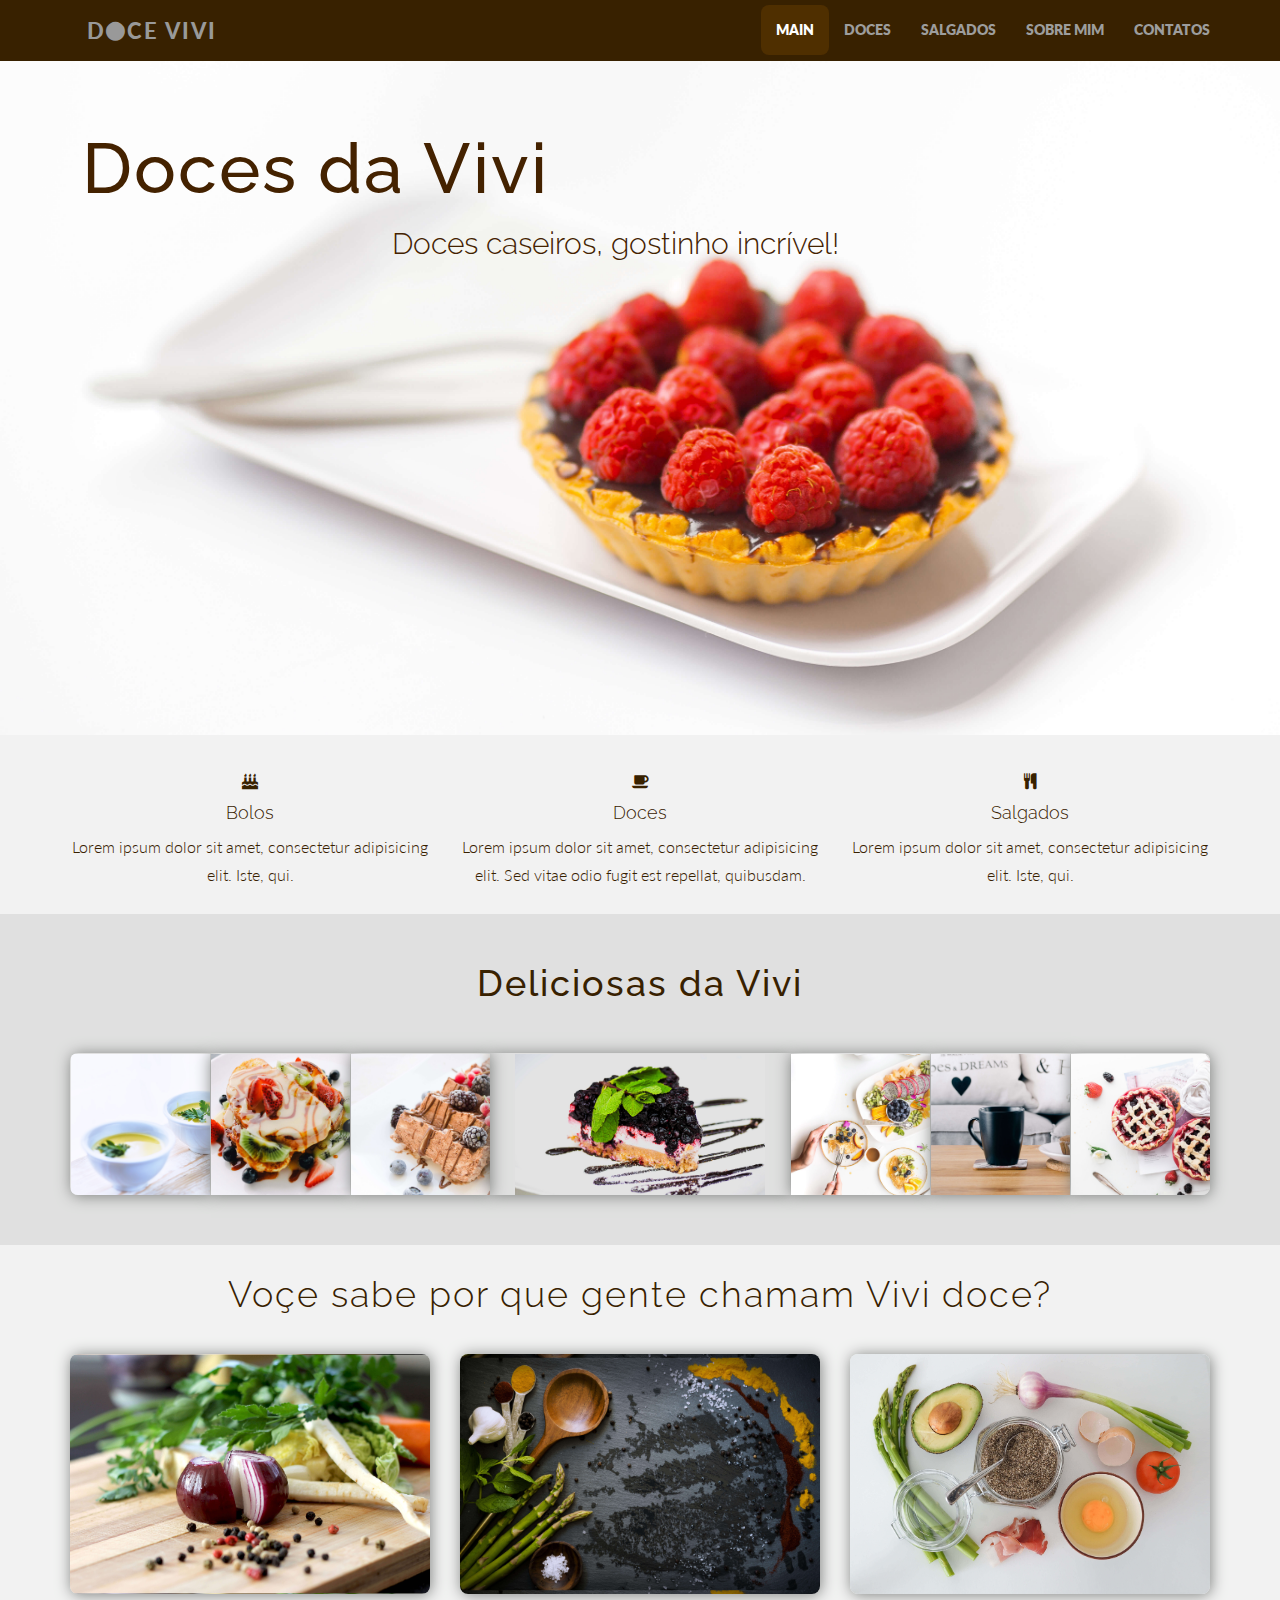
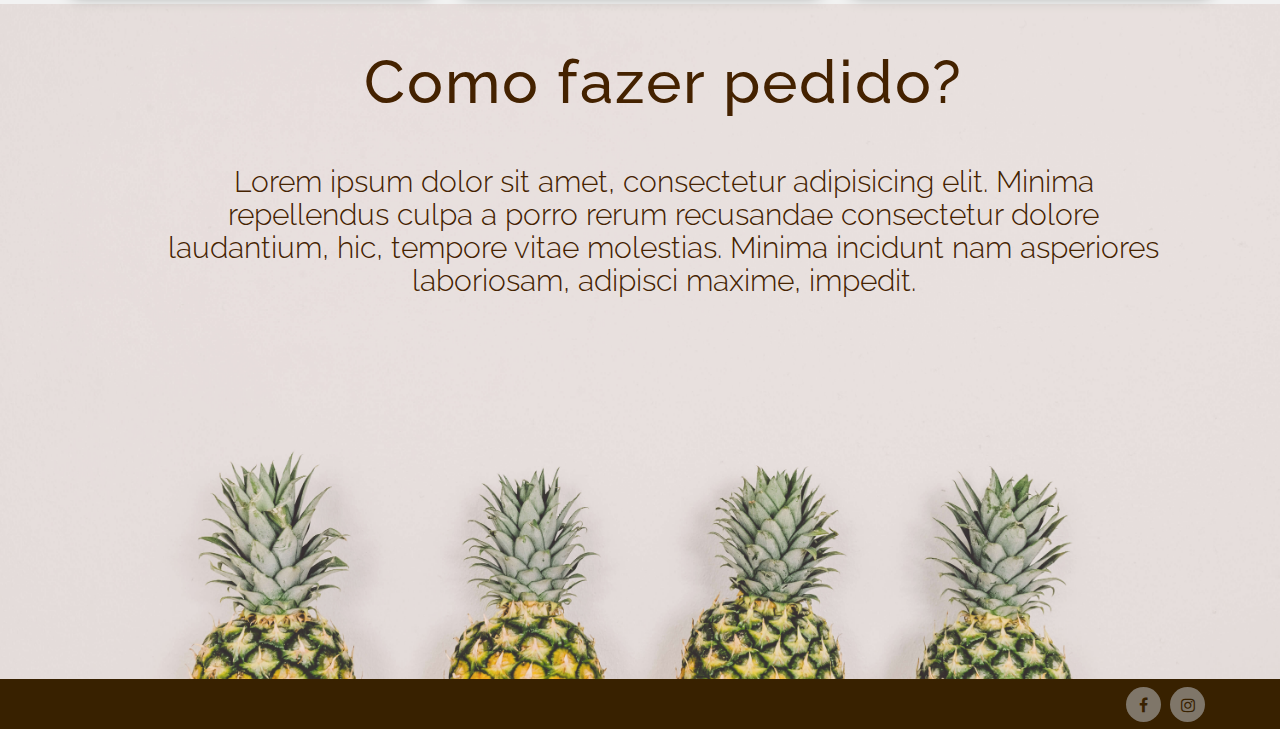
==== index.html @ 50dce629 "first commit" ====
<!DOCTYPE html>
<html lang="en">
<head>
	<meta charset="UTF-8">
	<meta name="viewport" content="width=device-width, initial-scale=1.0">
	<title>Doce Vivi</title>
	<link rel="stylesheet" href="css/bootstrap.css">
	<link rel="stylesheet" href="css/font-awesome.min.css">
	<link rel="stylesheet" href="css/main.css">

</head>
<body>
	<header class="navbar navbar-inverse navbar-fixed-top">
		<div class="container">
			<div class="navbar-header">
				<button type="button" class="navbar-toggle" data-toggle="collapse" data-target=".navbar-collapse">
					<span class="icon-bar"></span>
					<span class="icon-bar"></span>
					<span class="icon-bar"></span>
				</button>
				<a class="navbar-brand"	href="#">D<i class="fa fa-circle"></i>CE VIVI</a>
			</div>
			<nav class="navbar-collapse collapse">
				<ul class="nav navbar-nav navbar-right">
					<li class="active"><a href="#">MAIN</a></li>
					<li><a href="#">DOCES</a></li>
					<li><a href="#">SALGADOS</a></li>
					<li><a href="#">SOBRE MIM</a></li>
					<li><a href="#">CONTATOS</a></li>
				</ul>
			</nav>
		</div>
	</header>
	<section id="headerwrap">
		<div class="container">
			<div class="row centered">
				<div class="col-lg-12 col-md-10 col-sm-8">
					<h1>Doces da Vivi</h1>
					<h2>Doces caseiros, gostinho incrível!</h2>
				</div>
			</div>
		</div>
	</section>
	<section class="container range">
		<div class="row centered">
			<div class="col-lg-4">
				<i class="fa fa-birthday-cake"></i>
				<h4>Bolos</h4>
				<p>Lorem ipsum dolor sit amet, consectetur adipisicing elit. Iste, qui.</p>
			</div>
			<div class="col-lg-4">
				<i class="fa fa-coffee"></i>
				<h4>Doces</h4>
				<p>Lorem ipsum dolor sit amet, consectetur adipisicing elit. Sed vitae odio fugit est repellat, quibusdam.</p>
			</div>
			<div class="col-lg-4">
				<i class="fa fa-cutlery"></i>
				<h4>Salgados</h4>
				<p>Lorem ipsum dolor sit amet, consectetur adipisicing elit. Iste, qui.</p>
			</div>
		</div>
	</section>
	<section id="examples">
		<div class="wrapper">
			<h1>Deliciosas da Vivi</h1>
			<ul class="acco">
				<li class="acco-photo"><img src="img/soups3.jpg" alt="muffins"></li>
				<li class="acco-photo"><img src="img/sandvich3.jpg" alt="sandvich"></li>
				<li class="acco-photo"><img src="img/barrys_cake3.jpg" alt="barry's cake"></li>
				<li class="acco-photo"><img src="img/cheesecake3.jpg" alt="cheesecake"></li>
				<li class="acco-photo"><img src="img/fruits3.jpg" alt="fruits"></li>
				<li class="acco-photo"><img src="img/muffins3.jpg" alt="muffins"></li>
				<li class="acco-photo"><img src="img/pie3.jpg" alt="fruits"></li>				
			</ul>
		</div>
	</section>
	<section class="container description">
		<div class="row centered">
			<div class="col-lg-12 col-md-10 col-sm-8 ">
				<h1 class="h1-description">Voçe sabe por que gente chamam Vivi doce?</h1>
			</div>
			<div class="col-lg-4">
				<div class="img-description" style="background-image:url('img/desc2.jpg');" data-text="Lorem ipsum dolor sit amet, consectetur adipisicing elit. Pariatur perferendis facilis placeat tenetur magni! Praesentium quo et aspernatur atque ratione."></div>
			</div>
			<div class="col-lg-4">
				<div class="img-description" style="background-image:url('img/desc1.jpg');" data-text="Lorem ipsum dolor sit amet, consectetur adipisicing elit. Pariatur perferendis facilis placeat tenetur magni! Praesentium quo et aspernatur atque ratione."></div>
			</div>
			<div class="col-lg-4">
				<div class="img-description" style="background-image:url('img/desc3.jpg');" data-text="Lorem ipsum dolor sit amet, consectetur adipisicing elit. Pariatur perferendis facilis placeat tenetur magni! Praesentium quo et aspernatur atque ratione."></div>
			</div>
		</div>
	</section>
	<section id="footerwrap">
		<div class="container">
			<div class="row centered">
				<div class="col-lg- col-lg-offset-1">
					<h1>Como fazer pedido?</h1>
					<h2>Lorem ipsum dolor sit amet, consectetur adipisicing elit. Minima repellendus culpa a porro rerum recusandae consectetur dolore laudantium, hic, tempore vitae molestias. Minima incidunt nam asperiores laboriosam, adipisci maxime, impedit.</h2>
				</div>
			</div>
		</div>
	</section>
	<footer class="footer">
      <div class="container">
 			<ul class="social-icon animate pull-right">
                <li>
                  	<a href="#" title="facebook" target="_blank"><i class="fa fa-facebook"></i></a>
                </li> 
                <li>
                  	<a href="#" title="instagram" target="_blank"><i class="fa fa-instagram"></i></a>
                </li>
            </ul>
        </div>
    </footer>
	<script src="https://ajax.googleapis.com/ajax/libs/jquery/3.1.0/jquery.min.js"></script>
	<script src="js/bootstrap.min.js"></script>	
</body>
</html>
---- css/main.css ----
@import url('https://fonts.googleapis.com/css?family=Lato|Raleway');

/* layout */

body {
    background-color: #f2f2f2;
    font-family: "Lato";
    font-weight: 300;
    font-size: 16px;
    color: #382100;
    -webkit-font-smoothing: antialiased;
    -webkit-overflow-scrolling: touch;
    margin-top: 70px;
}

h1, h2, h3, h4, h5, h6 {
    font-family: "Raleway";
    font-weight: 300;
    color: #382100;
}
p {
    line-height: 28px;
    margin-bottom: 25px;
}

.centered {
    text-align: center;
}

a {
    color: #f85c37;
    border-radius: 8px;
}

a:hover, a:focus {
    color: #7b7b7b;
    text-decoration: none;
    outline: 0;
}

hr {
    display: block;
    height: 1px;
    border: 0;
    border-top: 1px solid #ccc;
    margin: 1em 0;
    padding: 0;
}

/* header */

.navbar {
    font-weight: 800;
    font-size: 14px;
    padding-top: 5px;
    padding-bottom: 5px;
}

.navbar-inverse {
    background: #382100;
    border-color: #382100;
}

.navbar-inverse .navbar-nav > .active > a {
    background-color: #4F2F00;
}

.navbar-inverse .navbar-brand {
    color: #999;
    font-weight: bolder;
    font-size: 22px;
    letter-spacing:  2px;
}

.navbar-brand {
    padding-left: 32px;
}

/* headerwrap */

#headerwrap {
    background: url("../img/header_bg2.jpg") no-repeat center top;
    margin-top: -10px;
    padding-top: 20px;
    text-align: center;
    background-attachment: relative;
    background-position: center center;
    min-height: 675px;
    width: 100%;
    background-size: 100%;
    -webkit-background-size: cover;
    -moz-background-size: cover;
    -o-background-size: cover;
    background-size: cover;
}

#headerwrap h1 {
    margin-top: 50px;
    color: black;
    font-size: 70px;
    font-weight: 500;
    letter-spacing: 2px;
}

#headerwrap h1,h2 {
    margin-right: 650px;
    color:  #442200;
}

.range {
    padding-top: 35px;
}

.range h4 {
    font-size: 
}

/* examples */

#examples {
    background: #e0e0e0;
    padding-top: 30px;
    padding-bottom: 40px;
    text-align: center;
}

#examples h1 {
    font-weight: 500;
    letter-spacing: 2px;
}

#examples h4{
font-size: 40px;
}

#examples img {
    width: 250px;
}

/* Slider */

wrapper {
    max-width: 850px;
    margin: 0 auto;
}

ul.acco {
    display: -webkit-flex;
    display: -moz-flex;
    display: -ms-flex;
    display: -o-flex;
    display: flex;
    justify-content: center;
    margin-top: 50px;
    padding: 0;
}

ul.acco li {
    width: 140px;
    overflow: hidden;
    padding: 1px 1px 0;
    cursor: pointer;
    display: block;
    -webkit-box-shadow: 1px 1px 15px #7e807e;
    box-shadow: 1px 1px 15px #7e807e;
    -webkit-transition:  all 1.5s;
    -moz-transition:  all 1.5s;
    -ms-transition:  all 1.5s;
    -o-transition:  all 1.5s;
    transition: all 1.5s;

}

ul.acco img {
    width: 300px;
}

ul.acco  li:hover {
    width: 300px;
    -webkit-box-shadow: 1px 2px 15px #424241;
    box-shadow: 1px 2px 15px #424241;
    -webkit-transition:  all 1s;
    -moz-transition:  all 1s;
    -ms-transition:  all 1s;
    -o-transition:  all 1s;
    transition: all 1s;
}

ul.acco li:nth-child(4) {
    width: 300px;
}

ul.acco:hover li:nth-child(4) {
    width: 50px;
}

ul.acco li:nth-child(4):hover {
    width: 300px;
}

ul.acco li:first-child {
    border-radius: 8px 0 0 8px;
}
ul.acco li:last-child {
    border-radius: 0 8px 8px 0;
}

/* Description */

.h1-description  {
    letter-spacing:  2px;
    margin-bottom: 40px;
    margin-top: 30px;
}

.img-description {
    position: relative;
    background-size: 100%; 
    width: 360px;
    height: 240px;
    padding: 0;
    border-radius: 8px;
    -webkit-box-shadow: 1px 1px 15px #7e807e;
    box-shadow: 1px 1px 15px #7e807e;
    margin-bottom: 20px;
    background-position: center;
    transition: 0.5s;
}

.img-description:hover {
    background-size: 110%;
}

.img-description:after {
    position: absolute;
    content: attr(data-text);
    top: 0;
    bottom: 0;
    left: 0;
    right: 0;
    word-wrap: break-word;
    overflow: hidden;
    background-color:rgba(0,0,0,0.7);
    color: #fff;
    padding: 60px 15px;
    opacity: 0;
    transition: 0.4s;
    border-radius: 8px;
}

.img-description:hover:after {
    opacity: 1;
}

.description p {
    line-height: 20px;
    margin-bottom: 60px;
}

/* footerwrap*/

#footerwrap {
    background: url("../img/pineapples3.jpg") no-repeat center top;
    margin-top: -10px;
    padding-top: 20px;
    text-align: center;
    background-attachment: relative;
    background-position: center center;
    min-height: 675px;
    width: 100%;
    background-size: 100%;
    -webkit-background-size: cover;
    -moz-background-size: cover;
    -o-background-size: cover;
    background-size: cover;
}

#footerwrap h1 {
    margin-top: 25px;
    color: black;
    font-size: 60px;
    font-weight: 500;
    letter-spacing: 2px;
    margin-bottom: 50px;
}

#footerwrap h1,h2 {
    margin-right: 50px;
    color:  #442200;
}

/* footer */

.footer {
    background: #382100;
    position: relative;
    bottom: 0;
    padding-top: 8px;
    width: 100%;
    height: 50px;
}

.social-icon {
    list-style: none;
    padding: 0;
    margin: 0;
}

.social-icon li{
    display: inline-block;
    text-align: center;
}

.social-icon a {
    display: block;
    width: 35px;
    height: 35px;
    line-height: 35px;
    border-radius: 50%;
    margin-right: 5px;
}

.social-icon a {
    background: #7F7669; 
    color: #382100; 
}

.social-icon a:hover {
    background: #4F2F00; 
    color: #f2f2f2; 
}
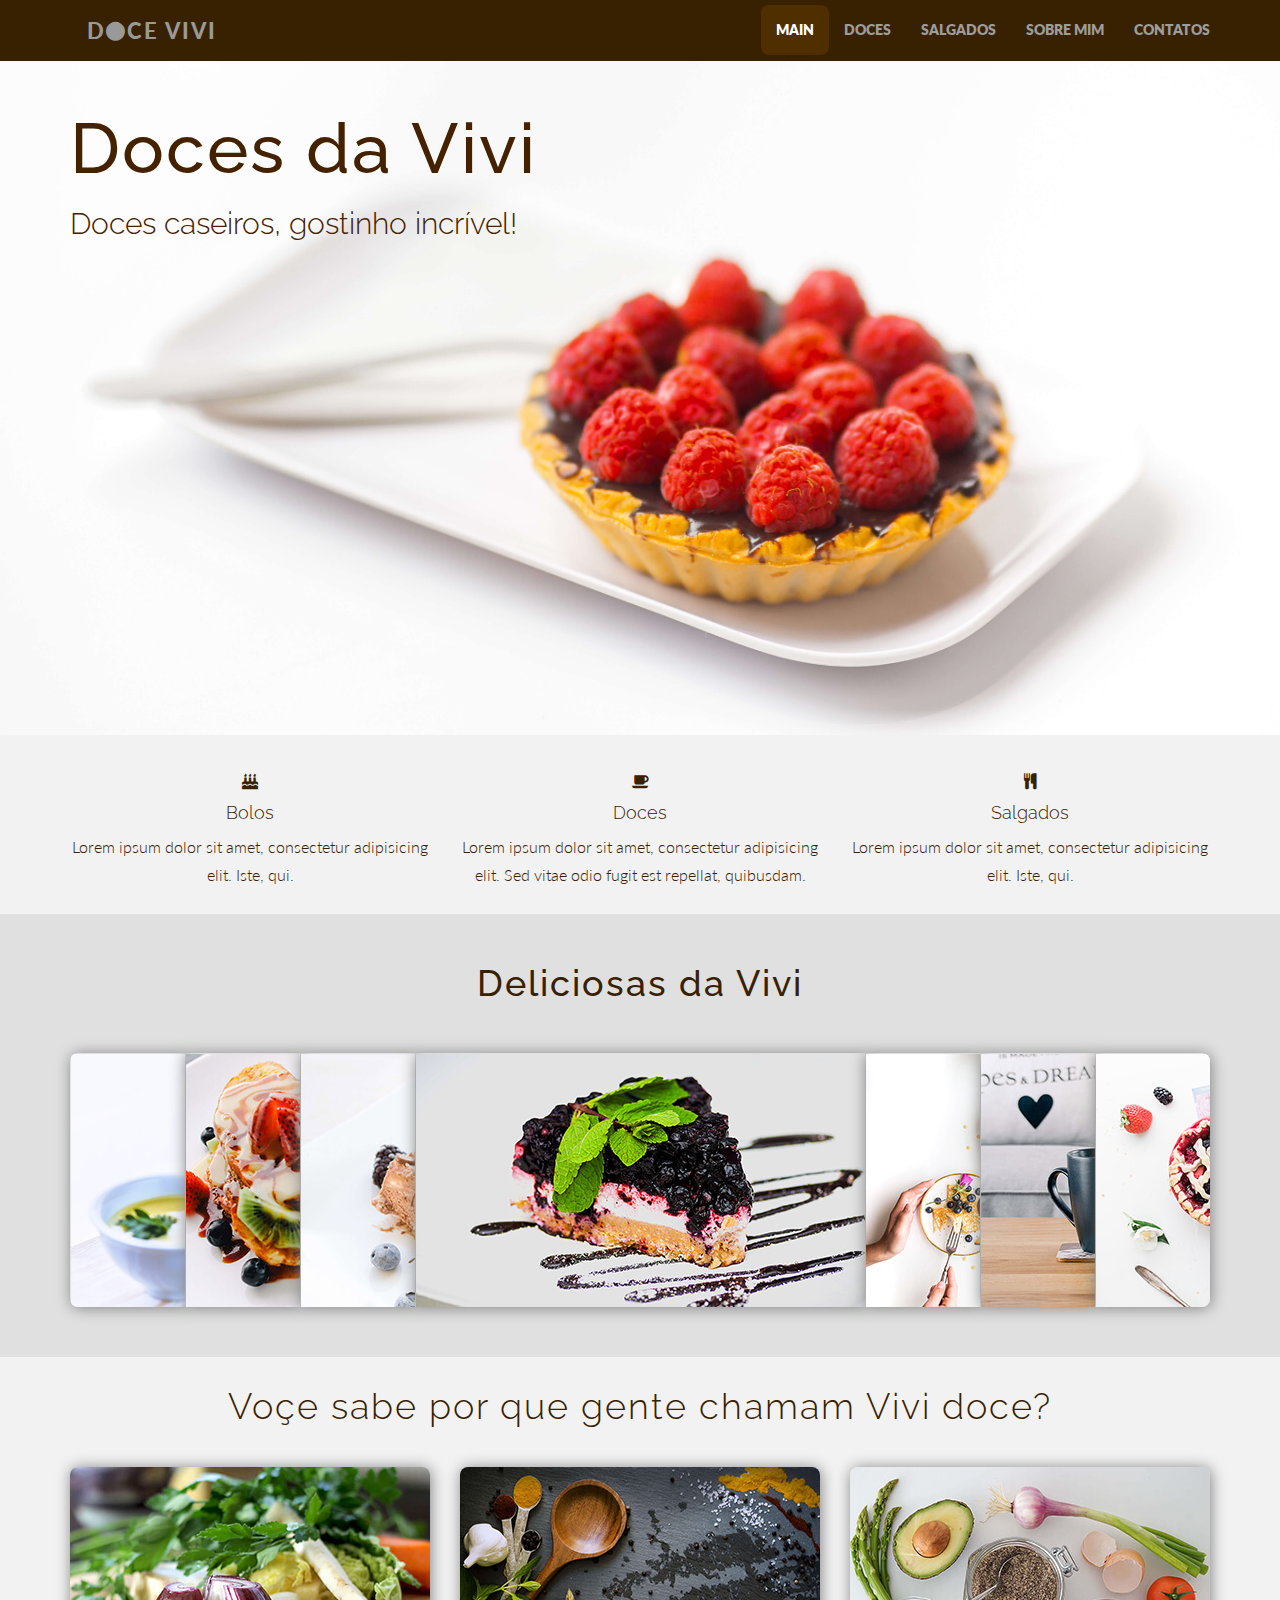
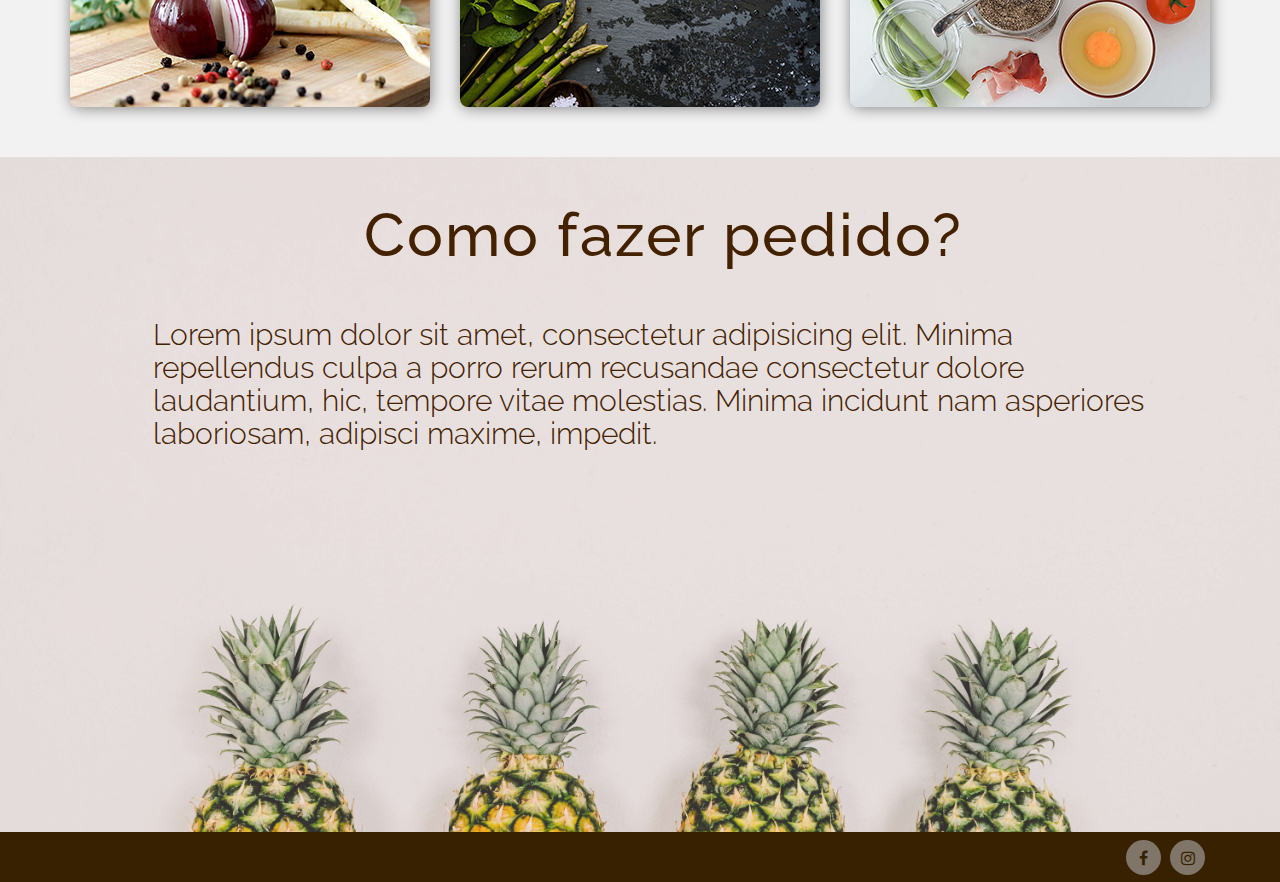
==== commit c28c801b: "optimization photos" ====
--- a/index.html
+++ b/index.html
@@ -64,13 +64,13 @@
 		<div class="wrapper">
 			<h1>Deliciosas da Vivi</h1>
 			<ul class="acco">
-				<li class="acco-photo"><img src="img/soups3.jpg" alt="muffins"></li>
-				<li class="acco-photo"><img src="img/sandvich3.jpg" alt="sandvich"></li>
-				<li class="acco-photo"><img src="img/barrys_cake3.jpg" alt="barry's cake"></li>
-				<li class="acco-photo"><img src="img/cheesecake3.jpg" alt="cheesecake"></li>
-				<li class="acco-photo"><img src="img/fruits3.jpg" alt="fruits"></li>
-				<li class="acco-photo"><img src="img/muffins3.jpg" alt="muffins"></li>
-				<li class="acco-photo"><img src="img/pie3.jpg" alt="fruits"></li>				
+				<li class="acco-photo"><img src="img/main/1.jpg" alt="soup"></li>
+				<li class="acco-photo"><img src="img/main/2.jpg" alt="sandvich"></li>
+				<li class="acco-photo"><img src="img/main/3.jpg" alt="barry's cake"></li>
+				<li class="acco-photo"><img src="img/main/4.jpg" alt="cheesecake"></li>
+				<li class="acco-photo"><img src="img/main/5.jpg" alt="fruits"></li>
+				<li class="acco-photo"><img src="img/main/6.jpg" alt="muffins"></li>
+				<li class="acco-photo"><img src="img/main/7.jpg" alt="fruits"></li>				
 			</ul>
 		</div>
 	</section>
@@ -80,13 +80,19 @@
 				<h1 class="h1-description">Voçe sabe por que gente chamam Vivi doce?</h1>
 			</div>
 			<div class="col-lg-4">
-				<div class="img-description" style="background-image:url('img/desc2.jpg');" data-text="Lorem ipsum dolor sit amet, consectetur adipisicing elit. Pariatur perferendis facilis placeat tenetur magni! Praesentium quo et aspernatur atque ratione."></div>
+				<div class="description-text" data-text="Lorem ipsum dolor sit amet, consectetur adipisicing elit. Pariatur perferendis facilis placeat tenetur magni! Praesentium quo et aspernatur atque ratione.">
+					<img src="img/main/desc02.jpg" alt="fresh" class="description-img">
+				</div>
 			</div>
 			<div class="col-lg-4">
-				<div class="img-description" style="background-image:url('img/desc1.jpg');" data-text="Lorem ipsum dolor sit amet, consectetur adipisicing elit. Pariatur perferendis facilis placeat tenetur magni! Praesentium quo et aspernatur atque ratione."></div>
+				<div class="description-text" data-text="Lorem ipsum dolor sit amet, consectetur adipisicing elit. Pariatur perferendis facilis placeat tenetur magni! Praesentium quo et aspernatur atque ratione.">
+					<img src="img/main/desc01.jpg" alt="fresh" class="description-img">
+				</div>
 			</div>
 			<div class="col-lg-4">
-				<div class="img-description" style="background-image:url('img/desc3.jpg');" data-text="Lorem ipsum dolor sit amet, consectetur adipisicing elit. Pariatur perferendis facilis placeat tenetur magni! Praesentium quo et aspernatur atque ratione."></div>
+				<div class="description-text" data-text="Lorem ipsum dolor sit amet, consectetur adipisicing elit. Pariatur perferendis facilis placeat tenetur magni! Praesentium quo et aspernatur atque ratione.">
+					<img src="img/main/desc03.jpg" alt="fresh" class="description-img">
+				</div>
 			</div>
 		</div>
 	</section>
--- a/css/main.css
+++ b/css/main.css
@@ -79,15 +79,13 @@
 /* headerwrap */
 
 #headerwrap {
-    background: url("../img/header_bg2.jpg") no-repeat center top;
+    background: url("../img/main/header_bg2.jpg") no-repeat center top;
     margin-top: -10px;
     padding-top: 20px;
-    text-align: center;
-    background-attachment: relative;
     background-position: center center;
     min-height: 675px;
     width: 100%;
-    background-size: 100%;
+    background-size: cover;
     -webkit-background-size: cover;
     -moz-background-size: cover;
     -o-background-size: cover;
@@ -95,7 +93,7 @@
 }
 
 #headerwrap h1 {
-    margin-top: 50px;
+    margin-top: 30px;
     color: black;
     font-size: 70px;
     font-weight: 500;
@@ -105,14 +103,13 @@
 #headerwrap h1,h2 {
     margin-right: 650px;
     color:  #442200;
-}
+    text-align: left;
+}
+
+/* Assortiment */
 
 .range {
     padding-top: 35px;
-}
-
-.range h4 {
-    font-size: 
 }
 
 /* examples */
@@ -131,10 +128,6 @@
 
 #examples h4{
 font-size: 40px;
-}
-
-#examples img {
-    width: 250px;
 }
 
 /* Slider */
@@ -156,7 +149,7 @@
 }
 
 ul.acco li {
-    width: 140px;
+    width: 115px;
     overflow: hidden;
     padding: 1px 1px 0;
     cursor: pointer;
@@ -172,11 +165,11 @@
 }
 
 ul.acco img {
-    width: 300px;
+    width: 450px;
 }
 
 ul.acco  li:hover {
-    width: 300px;
+    width: 450px;
     -webkit-box-shadow: 1px 2px 15px #424241;
     box-shadow: 1px 2px 15px #424241;
     -webkit-transition:  all 1s;
@@ -187,7 +180,7 @@
 }
 
 ul.acco li:nth-child(4) {
-    width: 300px;
+    width: 450px;
 }
 
 ul.acco:hover li:nth-child(4) {
@@ -195,7 +188,7 @@
 }
 
 ul.acco li:nth-child(4):hover {
-    width: 300px;
+    width: 450px;
 }
 
 ul.acco li:first-child {
@@ -206,6 +199,10 @@
 }
 
 /* Description */
+
+.description {
+    padding-bottom: 40px;
+}
 
 .h1-description  {
     letter-spacing:  2px;
@@ -213,9 +210,9 @@
     margin-top: 30px;
 }
 
-.img-description {
+.description-text {
     position: relative;
-    background-size: 100%; 
+    background-size: cover; 
     width: 360px;
     height: 240px;
     padding: 0;
@@ -225,13 +222,23 @@
     margin-bottom: 20px;
     background-position: center;
     transition: 0.5s;
-}
-
-.img-description:hover {
-    background-size: 110%;
-}
-
-.img-description:after {
+    overflow: hidden;
+}
+
+.description-img {
+    max-width: 100%;
+    height: auto;
+    transition: 0.5s ease;
+}
+
+.description-text:hover img{
+    -webkit-transform: scale(1.1);
+    -moz-transform: scale(1.1);
+    -o-transform: scale(1.1);
+    -ms-transform:  scale(1.1);
+}
+
+.description-text:after {
     position: absolute;
     content: attr(data-text);
     top: 0;
@@ -248,7 +255,7 @@
     border-radius: 8px;
 }
 
-.img-description:hover:after {
+.description-text:hover:after {
     opacity: 1;
 }
 
@@ -260,15 +267,14 @@
 /* footerwrap*/
 
 #footerwrap {
-    background: url("../img/pineapples3.jpg") no-repeat center top;
+    background: url("../img/main/pineapples3.jpg") no-repeat center top;
     margin-top: -10px;
     padding-top: 20px;
     text-align: center;
-    background-attachment: relative;
     background-position: center center;
     min-height: 675px;
     width: 100%;
-    background-size: 100%;
+    background-size: cover;
     -webkit-background-size: cover;
     -moz-background-size: cover;
     -o-background-size: cover;
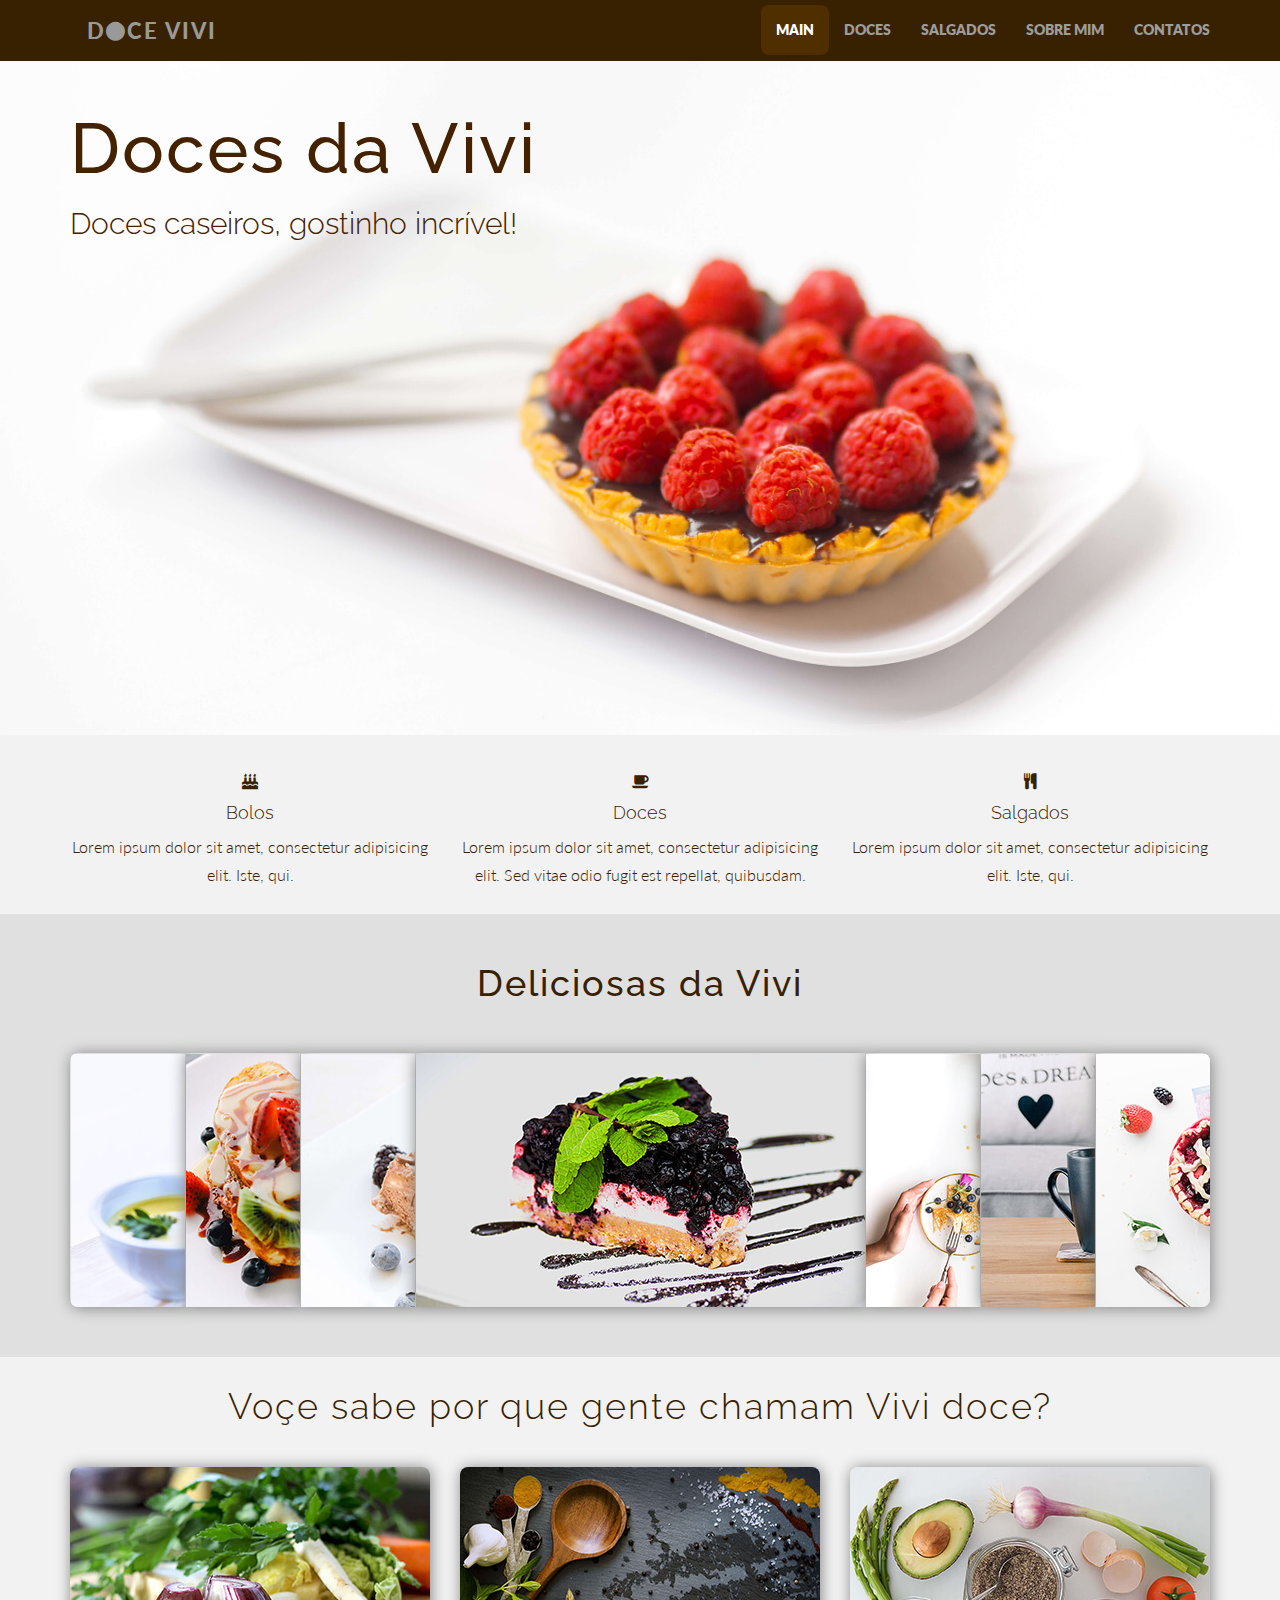
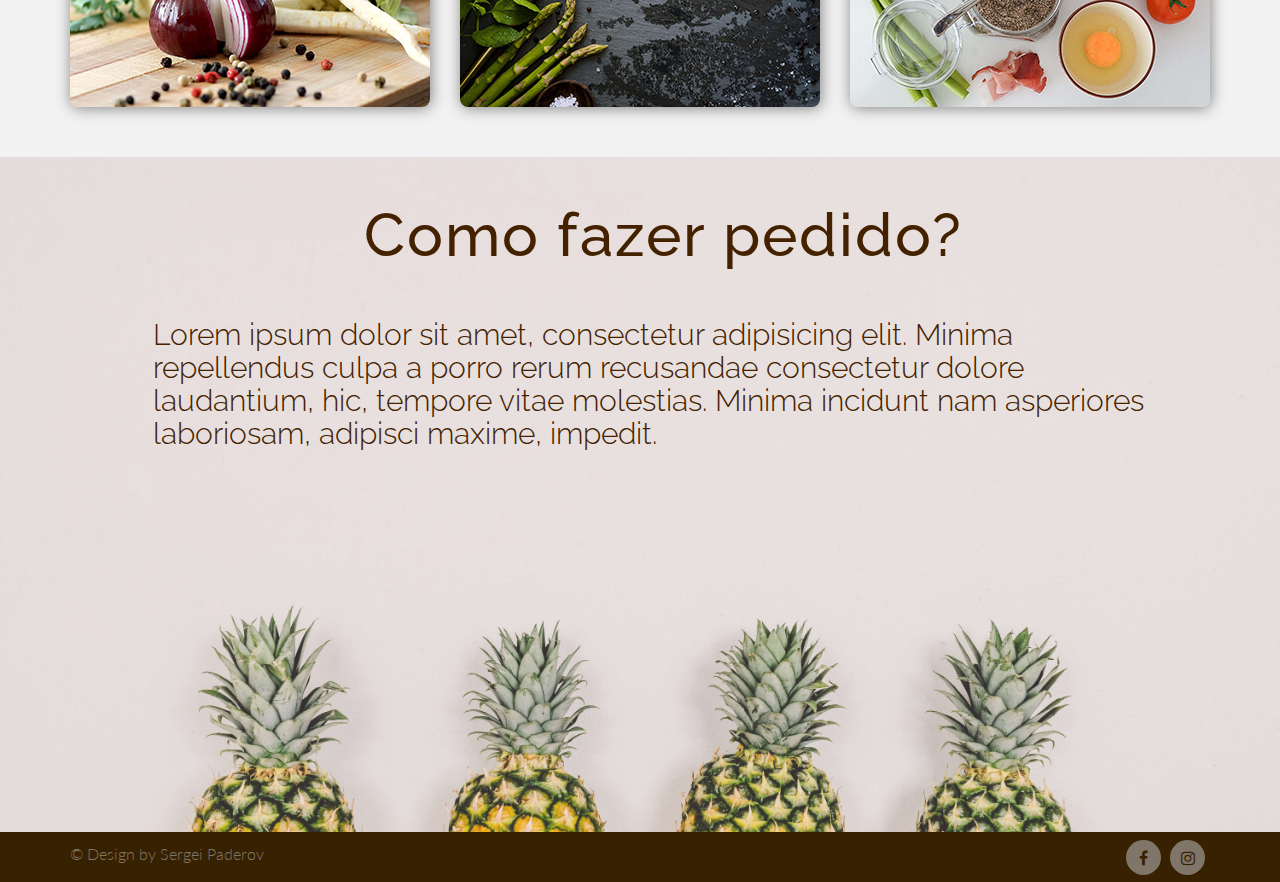
==== commit 369e3726: "fix footer" ====
--- a/index.html
+++ b/index.html
@@ -76,7 +76,7 @@
 	</section>
 	<section class="container description">
 		<div class="row centered">
-			<div class="col-lg-12 col-md-10 col-sm-8 ">
+			<div class="col-lg-12 col-md-10 col-sm-8">
 				<h1 class="h1-description">Voçe sabe por que gente chamam Vivi doce?</h1>
 			</div>
 			<div class="col-lg-4">
@@ -108,6 +108,9 @@
 	</section>
 	<footer class="footer">
       <div class="container">
+      <div class="navbar-text pull-left">
+ 				<p>&#169; Design by Sergei Paderov</p>
+ 			</div>
  			<ul class="social-icon animate pull-right">
                 <li>
                   	<a href="#" title="facebook" target="_blank"><i class="fa fa-facebook"></i></a>
@@ -118,7 +121,4 @@
             </ul>
         </div>
     </footer>
-	<script src="https://ajax.googleapis.com/ajax/libs/jquery/3.1.0/jquery.min.js"></script>
-	<script src="js/bootstrap.min.js"></script>	
-</body>
-</html>+    --- a/css/main.css
+++ b/css/main.css
@@ -274,7 +274,6 @@
     background-position: center center;
     min-height: 675px;
     width: 100%;
-    background-size: cover;
     -webkit-background-size: cover;
     -moz-background-size: cover;
     -o-background-size: cover;
@@ -306,10 +305,16 @@
     height: 50px;
 }
 
-.social-icon {
+.social-icon, .navbar-text{
     list-style: none;
     padding: 0;
     margin: 0;
+}
+
+.navbar-text p {
+    display: inline;
+    text-align: left;
+    color: #7F7669;
 }
 
 .social-icon li{
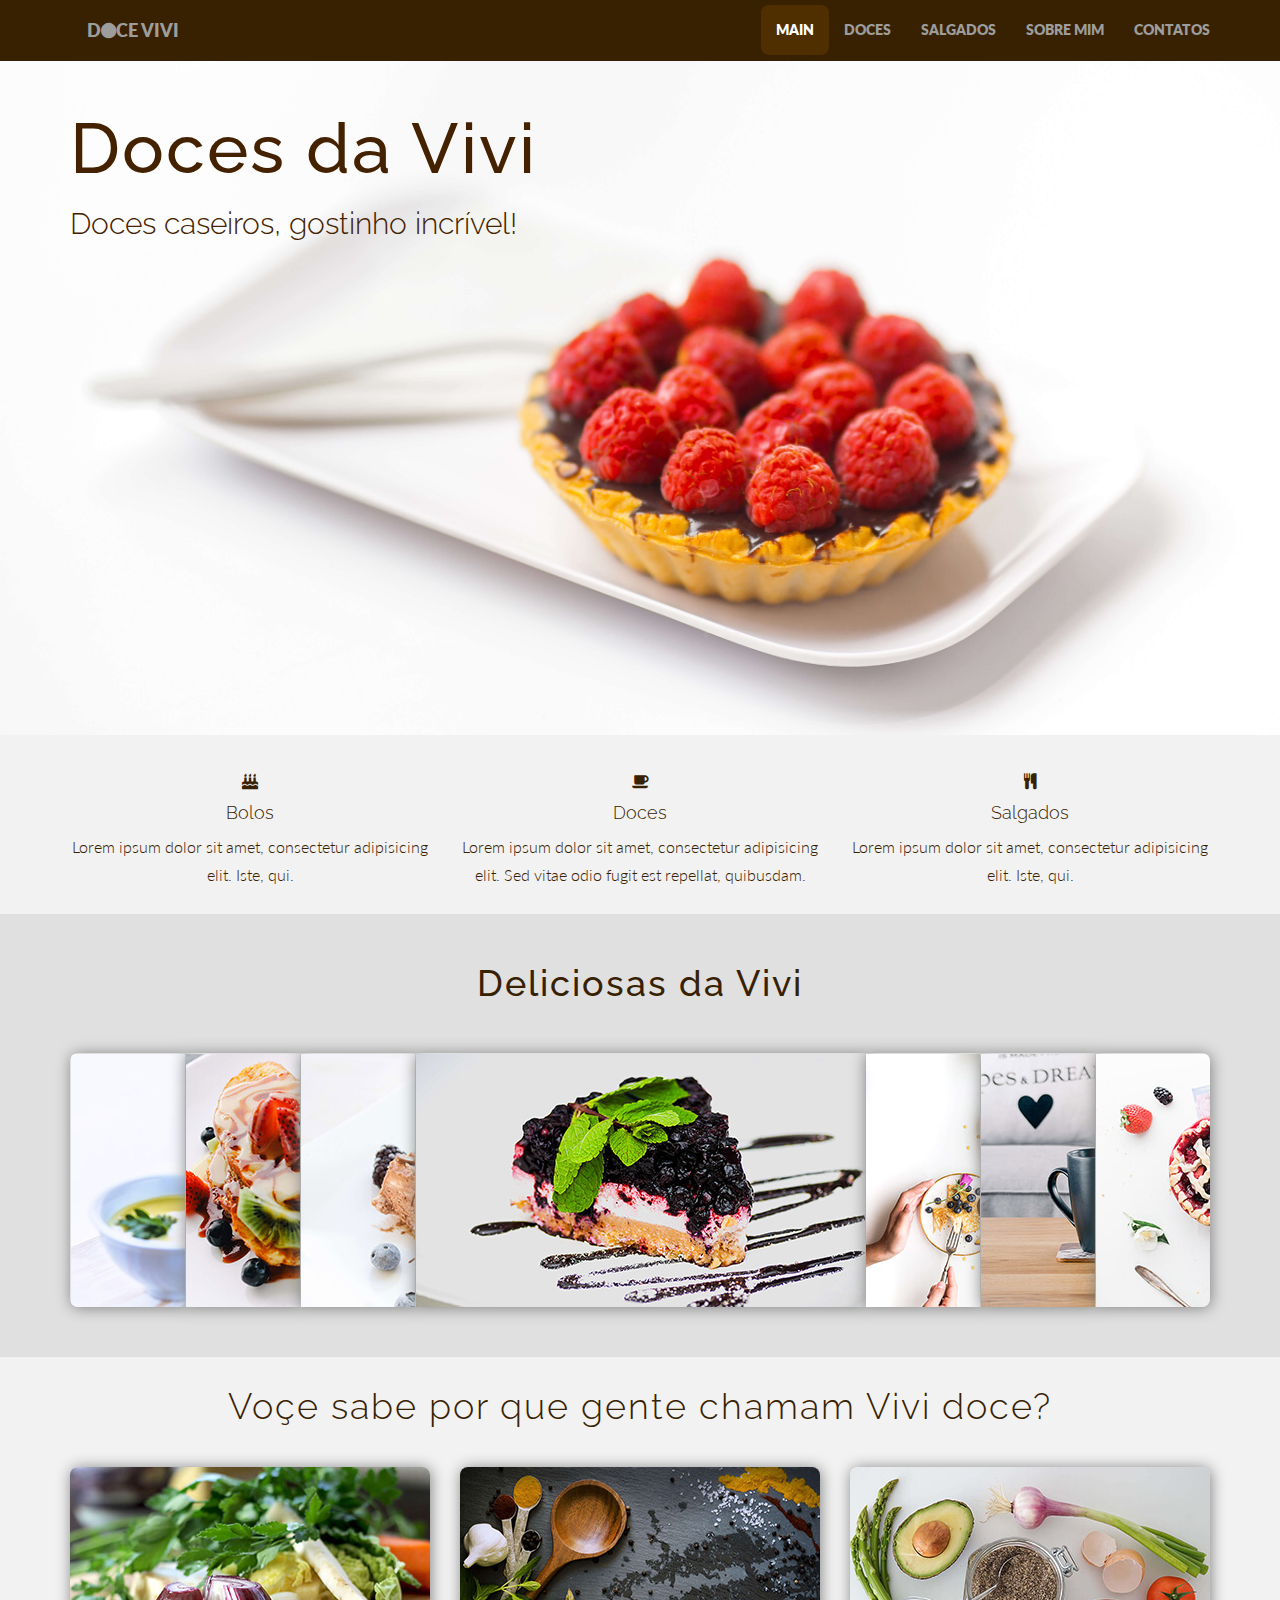
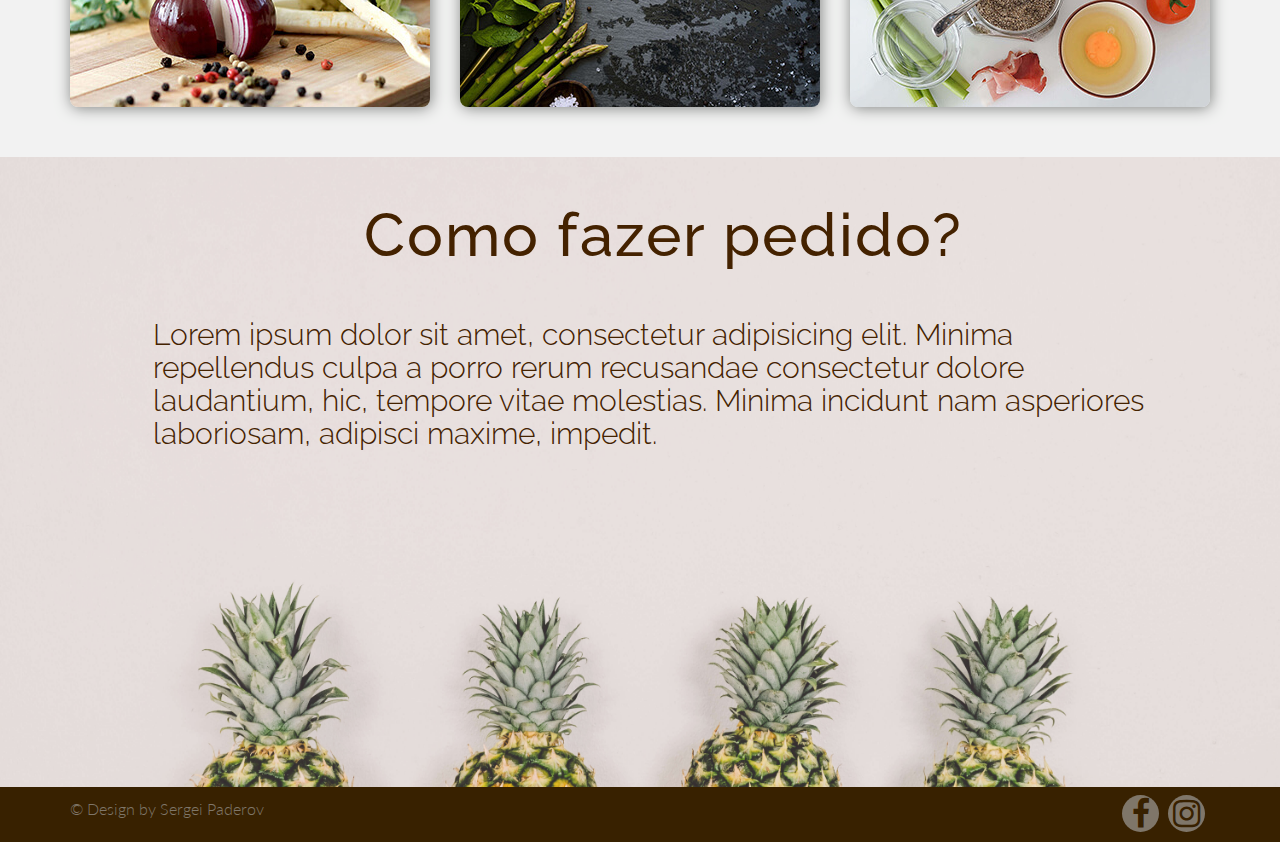
==== commit d7680ad1: "sweets page" ====
--- a/index.html
+++ b/index.html
@@ -22,11 +22,11 @@
 			</div>
 			<nav class="navbar-collapse collapse">
 				<ul class="nav navbar-nav navbar-right">
-					<li class="active"><a href="#">MAIN</a></li>
-					<li><a href="#">DOCES</a></li>
-					<li><a href="#">SALGADOS</a></li>
-					<li><a href="#">SOBRE MIM</a></li>
-					<li><a href="#">CONTATOS</a></li>
+					<li class="active"><a href="#">main</a></li>
+					<li><a href="sweets.html">doces</a></li>
+					<li><a href="salty.html">salgados</a></li>
+					<li><a href="#">sobre mim</a></li>
+					<li><a href="#">contatos</a></li>
 				</ul>
 			</nav>
 		</div>
@@ -79,17 +79,17 @@
 			<div class="col-lg-12 col-md-10 col-sm-8">
 				<h1 class="h1-description">Voçe sabe por que gente chamam Vivi doce?</h1>
 			</div>
-			<div class="col-lg-4">
+			<div class="col-lg-4 col-md-5 col-sm-8">
 				<div class="description-text" data-text="Lorem ipsum dolor sit amet, consectetur adipisicing elit. Pariatur perferendis facilis placeat tenetur magni! Praesentium quo et aspernatur atque ratione.">
 					<img src="img/main/desc02.jpg" alt="fresh" class="description-img">
 				</div>
 			</div>
-			<div class="col-lg-4">
+			<div class="col-lg-4 col-md-5 col-sm-8">
 				<div class="description-text" data-text="Lorem ipsum dolor sit amet, consectetur adipisicing elit. Pariatur perferendis facilis placeat tenetur magni! Praesentium quo et aspernatur atque ratione.">
 					<img src="img/main/desc01.jpg" alt="fresh" class="description-img">
 				</div>
 			</div>
-			<div class="col-lg-4">
+			<div class="col-lg-4 col-md-5 col-sm-8">
 				<div class="description-text" data-text="Lorem ipsum dolor sit amet, consectetur adipisicing elit. Pariatur perferendis facilis placeat tenetur magni! Praesentium quo et aspernatur atque ratione.">
 					<img src="img/main/desc03.jpg" alt="fresh" class="description-img">
 				</div>
@@ -113,12 +113,16 @@
  			</div>
  			<ul class="social-icon animate pull-right">
                 <li>
-                  	<a href="#" title="facebook" target="_blank"><i class="fa fa-facebook"></i></a>
+                  	<a href="#" title="facebook" target="_blank"><i class="fa fa-facebook fa-2x"></i></a>
                 </li> 
                 <li>
-                  	<a href="#" title="instagram" target="_blank"><i class="fa fa-instagram"></i></a>
+                  	<a href="#" title="instagram" target="_blank"><i class="fa fa-instagram fa-2x"></i></a>
                 </li>
             </ul>
         </div>
     </footer>
-    +    <script src="https://ajax.googleapis.com/ajax/libs/jquery/3.1.0./jquery.min.js"></script>
+    <script src="js/bootstrap.min.js"></script>
+    <script src="js/main.js"></script>
+    </body>
+    </html>--- a/css/main.css
+++ b/css/main.css
@@ -36,6 +36,7 @@
     color: #7b7b7b;
     text-decoration: none;
     outline: 0;
+    transition: 0.6s ease;
 }
 
 hr {
@@ -63,6 +64,11 @@
 
 .navbar-inverse .navbar-nav > .active > a {
     background-color: #4F2F00;
+}
+
+.navbar-inverse .navbar-nav > li a {
+    text-transform: uppercase;
+}
 }
 
 .navbar-inverse .navbar-brand {
@@ -272,7 +278,7 @@
     padding-top: 20px;
     text-align: center;
     background-position: center center;
-    min-height: 675px;
+    min-height: 630px;
     width: 100%;
     -webkit-background-size: cover;
     -moz-background-size: cover;
@@ -302,7 +308,7 @@
     bottom: 0;
     padding-top: 8px;
     width: 100%;
-    height: 50px;
+    height: 55px;
 }
 
 .social-icon, .navbar-text{
@@ -314,9 +320,13 @@
 .navbar-text p {
     display: inline;
     text-align: left;
-    color: #7F7669;
-}
-
+    color: #7F7669;    
+}
+
+.navbar-text p:hover {
+    color: #fff;
+    transition: 1s ease;
+}
 .social-icon li{
     display: inline-block;
     text-align: center;
@@ -324,11 +334,12 @@
 
 .social-icon a {
     display: block;
-    width: 35px;
-    height: 35px;
-    line-height: 35px;
+    width: 37px;
+    height: 37px;
+    line-height: 30px;
     border-radius: 50%;
     margin-right: 5px;
+    padding-top: 3px;
 }
 
 .social-icon a {
@@ -338,5 +349,92 @@
 
 .social-icon a:hover {
     background: #4F2F00; 
-    color: #f2f2f2; 
-}+    color: #f2f2f2;
+    transition: 1s ease; 
+}
+
+
+/* -------SWEETS------- */
+
+/* sweets*/
+
+.sweets {
+    background: url("../img/sweets/1.jpg") no-repeat center top;
+    margin-top: -10px;
+    padding-top: 20px;
+    background-position: center center;
+    min-height: 675px;
+    width: 100%;
+    background-size: cover;
+    -webkit-background-size: cover;
+    -moz-background-size: cover;
+    -o-background-size: cover;
+    background-size: cover;
+}
+
+.sweets .sweets_title {
+    margin-top: 20px;
+    margin-bottom: 50px;
+    font-size: 70px;
+    font-weight: 500;
+    letter-spacing: 2px;
+    color:  #442200;
+}
+
+.sweets_list {
+    padding: 45px 150px;
+}
+
+.sweets-text {
+    position: relative;
+    background-size: cover; 
+    width: 320px;
+    height: 240px;
+    padding: 0;
+    border-radius: 8px;
+    -webkit-box-shadow: 1px 1px 15px #7e807e;
+    box-shadow: 2px 2px 20px #000;
+    margin-bottom: 40px;
+    background-position: center;
+    transition: 0.5s;
+    overflow: hidden;
+}
+
+.sweets-img {
+    max-width: 100%;
+    height: auto;
+    transition: 0.5s ease;
+}
+
+.sweets-text:hover img{
+    -webkit-transform: scale(1.1);
+    -moz-transform: scale(1.1);
+    -o-transform: scale(1.1);
+    -ms-transform:  scale(1.1);
+}
+
+.sweets-text:after {
+    position: absolute;
+    content: attr(data-text);
+    top: 83%;
+    bottom: 0;
+    left: 0;
+    right: 0;
+    white-space: pre-wrap;
+    overflow: hidden;
+    background-color:rgba(0,0,0,0.7);
+    color: #fff;
+    padding: 2px 15px;
+    transition: 0.4s;
+    border-radius: 8px;
+}
+
+.sweets-text:hover:after {
+    top: 0;
+}
+
+.sweets-text:first-line {
+    color: #fff;
+    font-weight: bold;
+    font-size: 1.5em;
+}
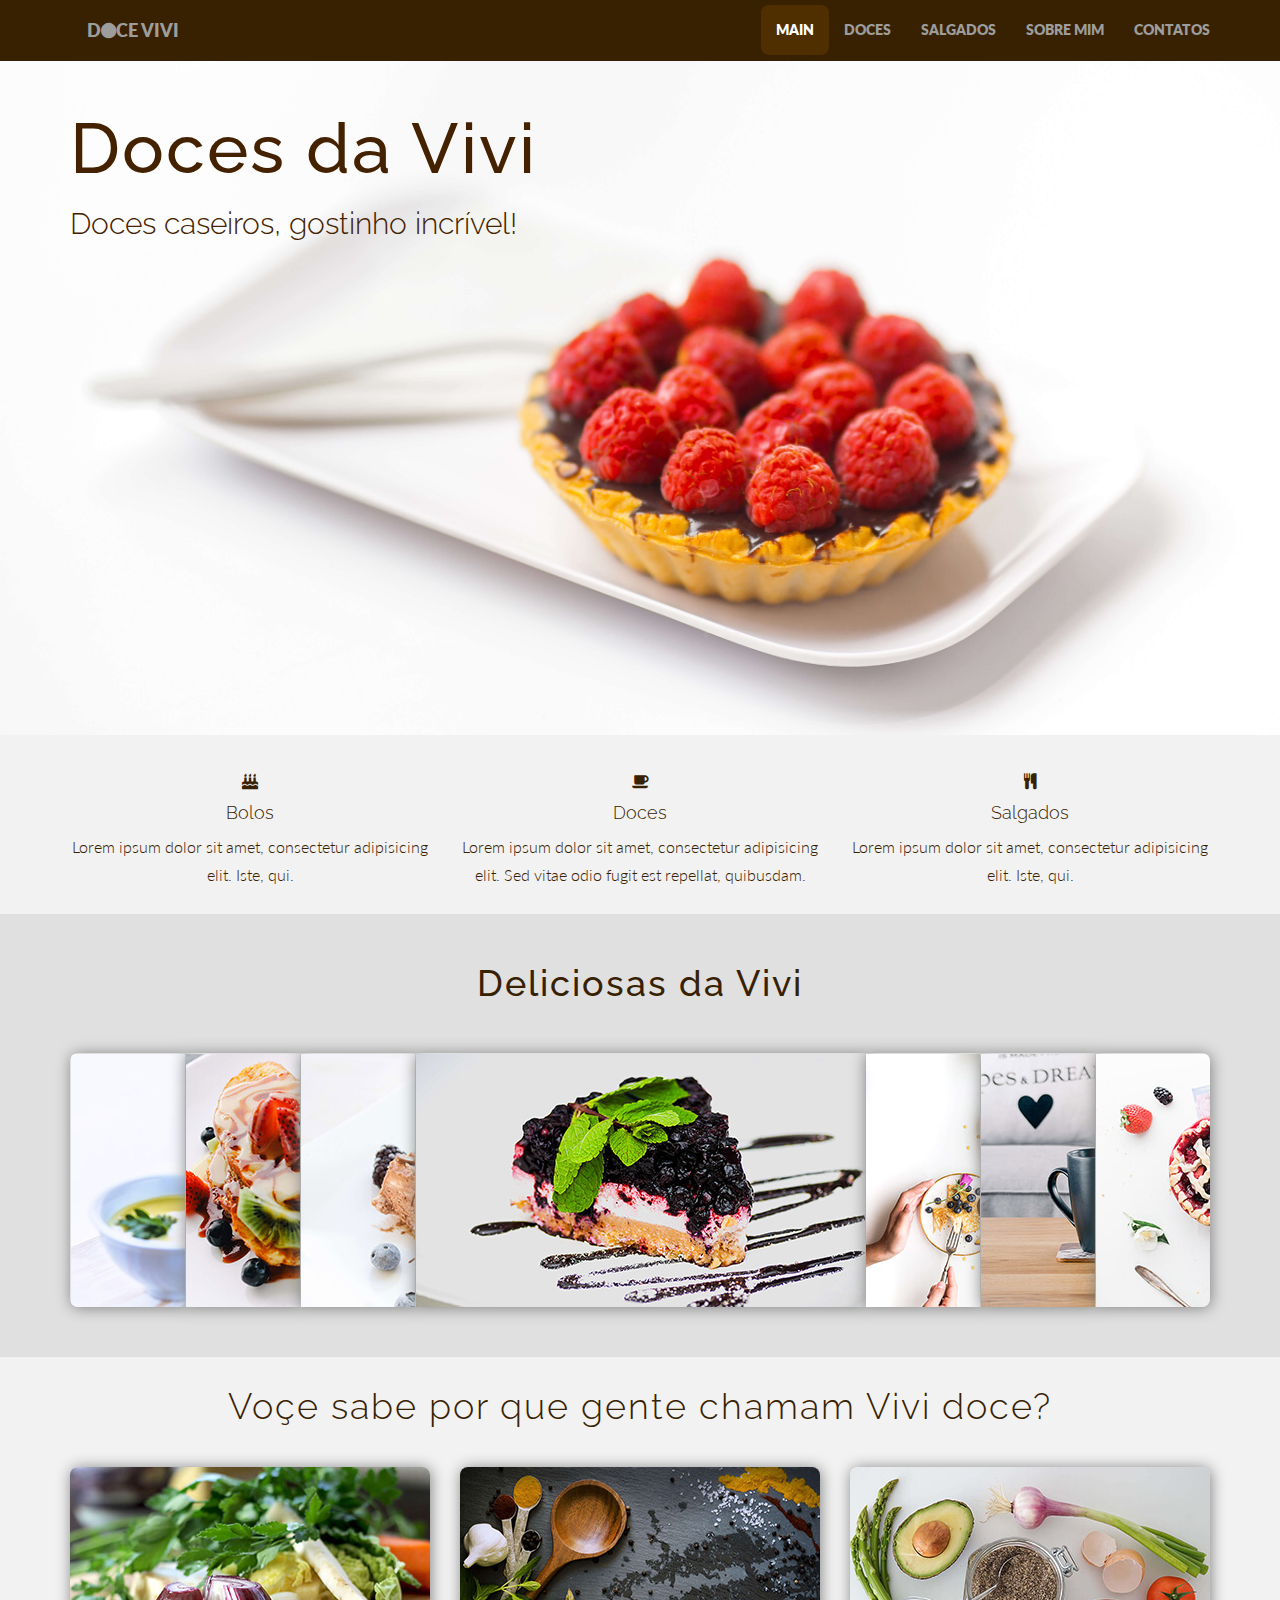
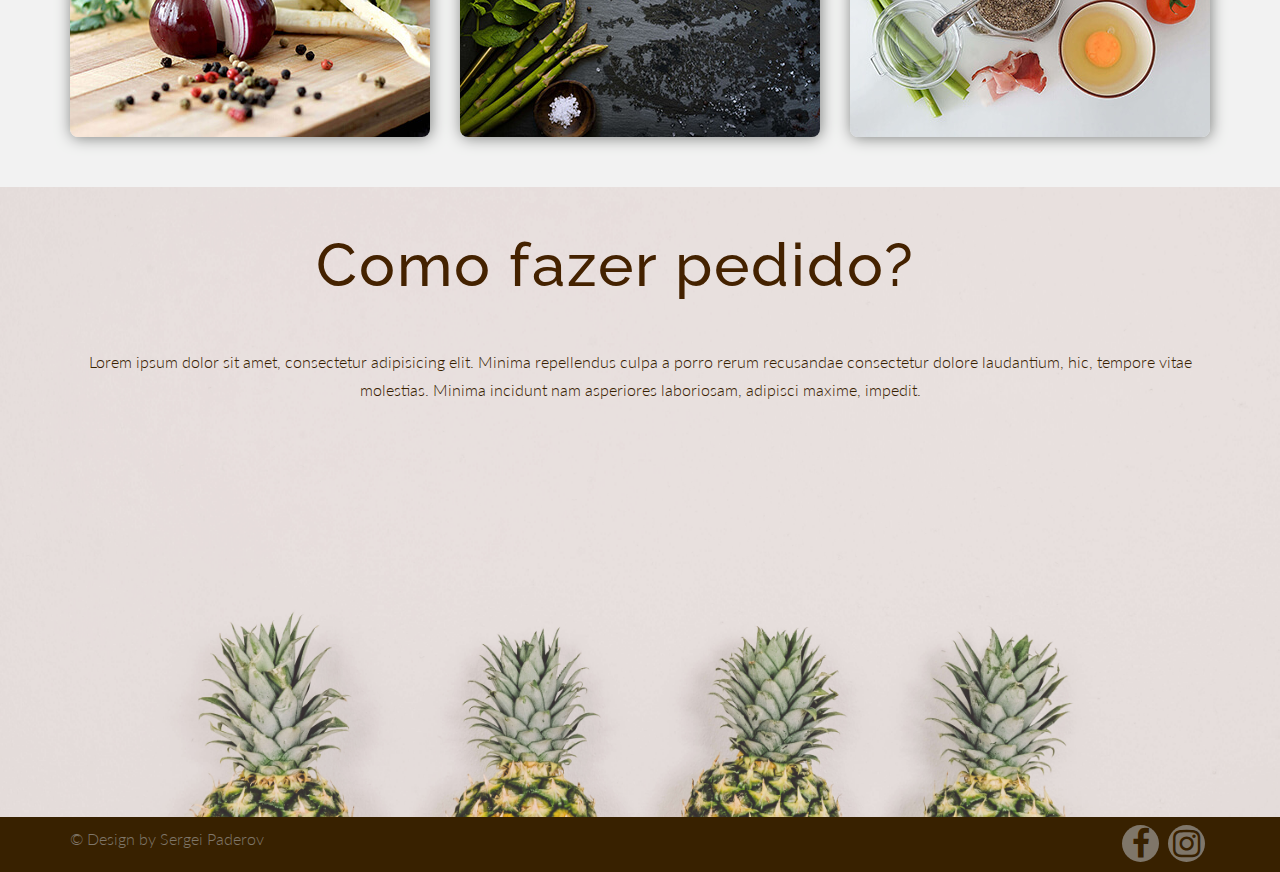
==== commit ad898c10: "fix bootstrap grid" ====
--- a/index.html
+++ b/index.html
@@ -18,7 +18,7 @@
 					<span class="icon-bar"></span>
 					<span class="icon-bar"></span>
 				</button>
-				<a class="navbar-brand"	href="#">D<i class="fa fa-circle"></i>CE VIVI</a>
+				<a class="navbar-brand"	href="index.html">D<i class="fa fa-circle"></i>CE VIVI</a>
 			</div>
 			<nav class="navbar-collapse collapse">
 				<ul class="nav navbar-nav navbar-right">
@@ -76,20 +76,20 @@
 	</section>
 	<section class="container description">
 		<div class="row centered">
-			<div class="col-lg-12 col-md-10 col-sm-8">
+			<div class="description_title">
 				<h1 class="h1-description">Voçe sabe por que gente chamam Vivi doce?</h1>
 			</div>
-			<div class="col-lg-4 col-md-5 col-sm-8">
+			<div class="col-xl-4 col-lg-4 col-md-6 col-sm-12">
 				<div class="description-text" data-text="Lorem ipsum dolor sit amet, consectetur adipisicing elit. Pariatur perferendis facilis placeat tenetur magni! Praesentium quo et aspernatur atque ratione.">
 					<img src="img/main/desc02.jpg" alt="fresh" class="description-img">
 				</div>
 			</div>
-			<div class="col-lg-4 col-md-5 col-sm-8">
+			<div class="col-xl-4 col-lg-4 col-md-6 col-sm-12">
 				<div class="description-text" data-text="Lorem ipsum dolor sit amet, consectetur adipisicing elit. Pariatur perferendis facilis placeat tenetur magni! Praesentium quo et aspernatur atque ratione.">
 					<img src="img/main/desc01.jpg" alt="fresh" class="description-img">
 				</div>
 			</div>
-			<div class="col-lg-4 col-md-5 col-sm-8">
+			<div class="col-xl-4 col-lg-4 col-md-6 col-sm-12">
 				<div class="description-text" data-text="Lorem ipsum dolor sit amet, consectetur adipisicing elit. Pariatur perferendis facilis placeat tenetur magni! Praesentium quo et aspernatur atque ratione.">
 					<img src="img/main/desc03.jpg" alt="fresh" class="description-img">
 				</div>
@@ -99,9 +99,9 @@
 	<section id="footerwrap">
 		<div class="container">
 			<div class="row centered">
-				<div class="col-lg- col-lg-offset-1">
+				<div class="order_title">
 					<h1>Como fazer pedido?</h1>
-					<h2>Lorem ipsum dolor sit amet, consectetur adipisicing elit. Minima repellendus culpa a porro rerum recusandae consectetur dolore laudantium, hic, tempore vitae molestias. Minima incidunt nam asperiores laboriosam, adipisci maxime, impedit.</h2>
+					<p>Lorem ipsum dolor sit amet, consectetur adipisicing elit. Minima repellendus culpa a porro rerum recusandae consectetur dolore laudantium, hic, tempore vitae molestias. Minima incidunt nam asperiores laboriosam, adipisci maxime, impedit.</p>
 				</div>
 			</div>
 		</div>
--- a/css/main.css
+++ b/css/main.css
@@ -219,8 +219,6 @@
 .description-text {
     position: relative;
     background-size: cover; 
-    width: 360px;
-    height: 240px;
     padding: 0;
     border-radius: 8px;
     -webkit-box-shadow: 1px 1px 15px #7e807e;
@@ -388,8 +386,6 @@
 .sweets-text {
     position: relative;
     background-size: cover; 
-    width: 320px;
-    height: 240px;
     padding: 0;
     border-radius: 8px;
     -webkit-box-shadow: 1px 1px 15px #7e807e;
@@ -411,6 +407,8 @@
     -moz-transform: scale(1.1);
     -o-transform: scale(1.1);
     -ms-transform:  scale(1.1);
+    overflow: hidden;
+    border-radius: 8px;
 }
 
 .sweets-text:after {
@@ -426,7 +424,7 @@
     color: #fff;
     padding: 2px 15px;
     transition: 0.4s;
-    border-radius: 8px;
+    border-radius: 8px 8px 6px 6px;
 }
 
 .sweets-text:hover:after {
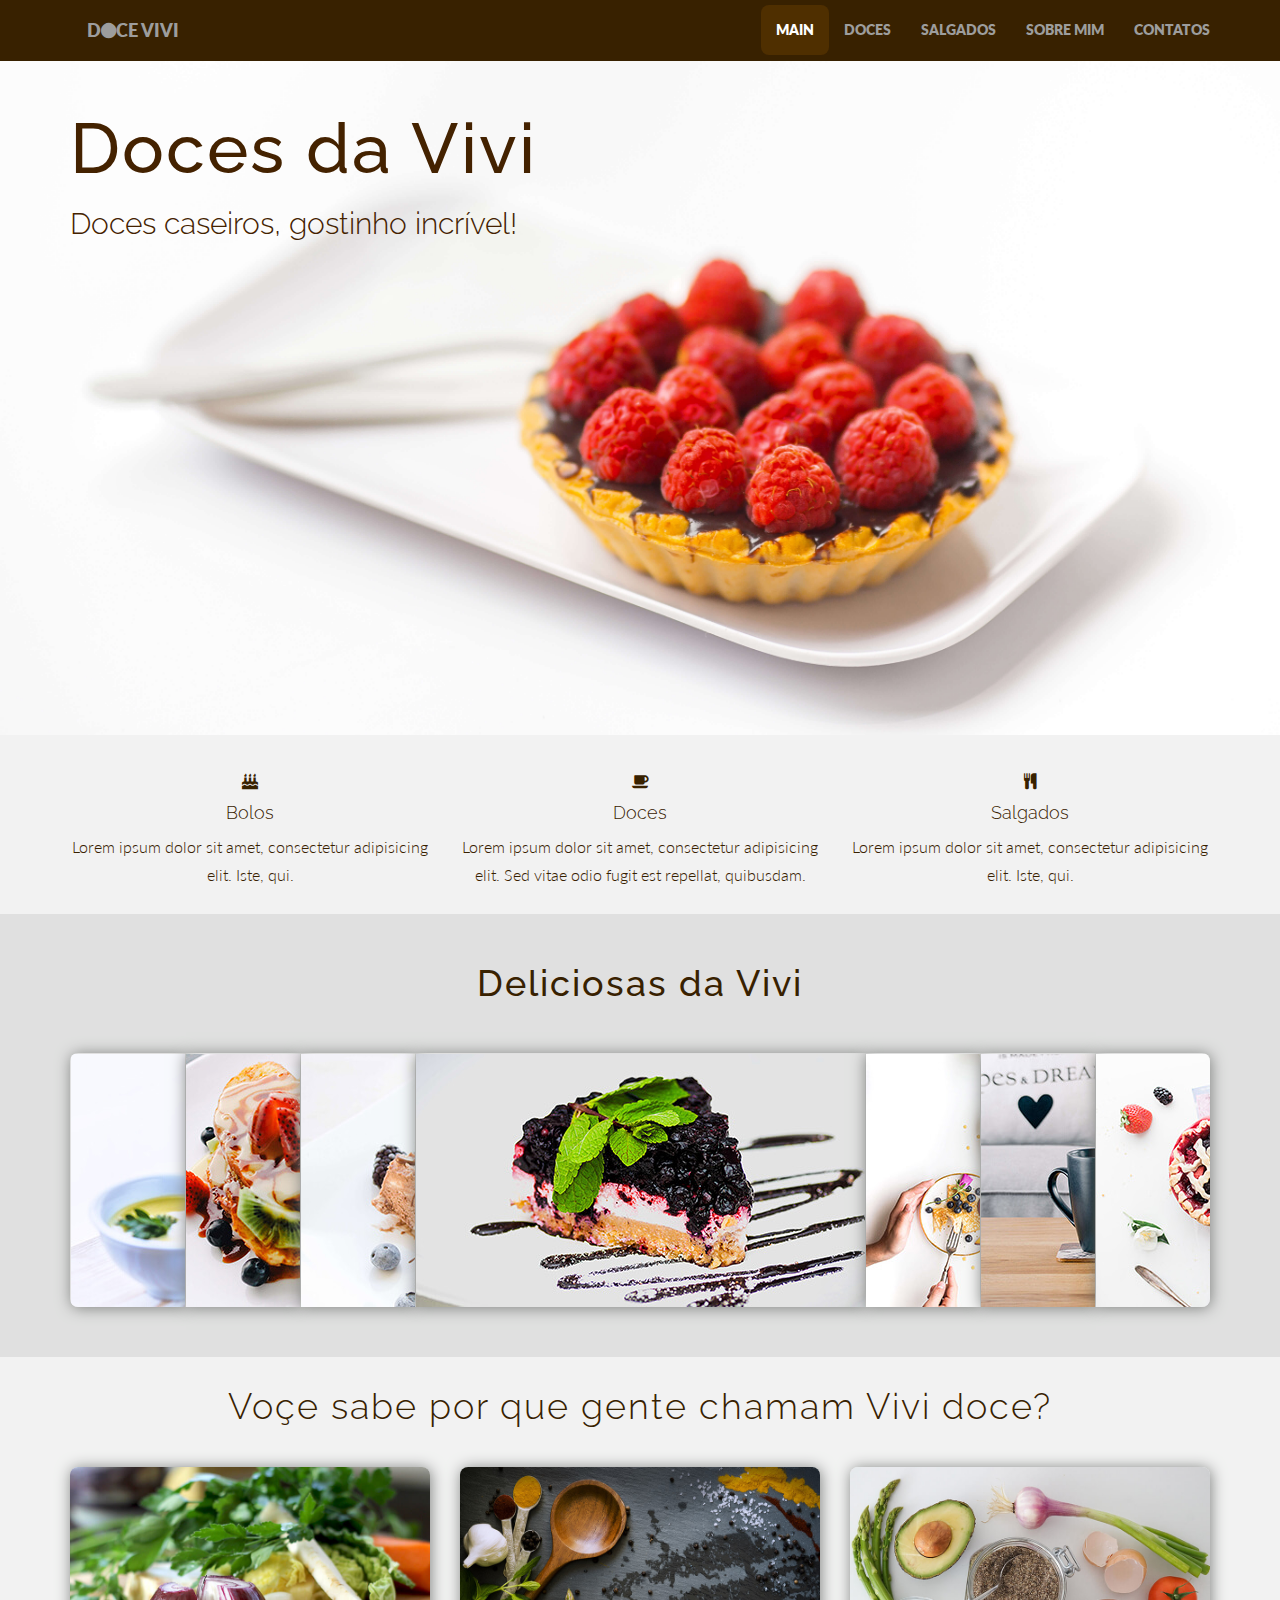
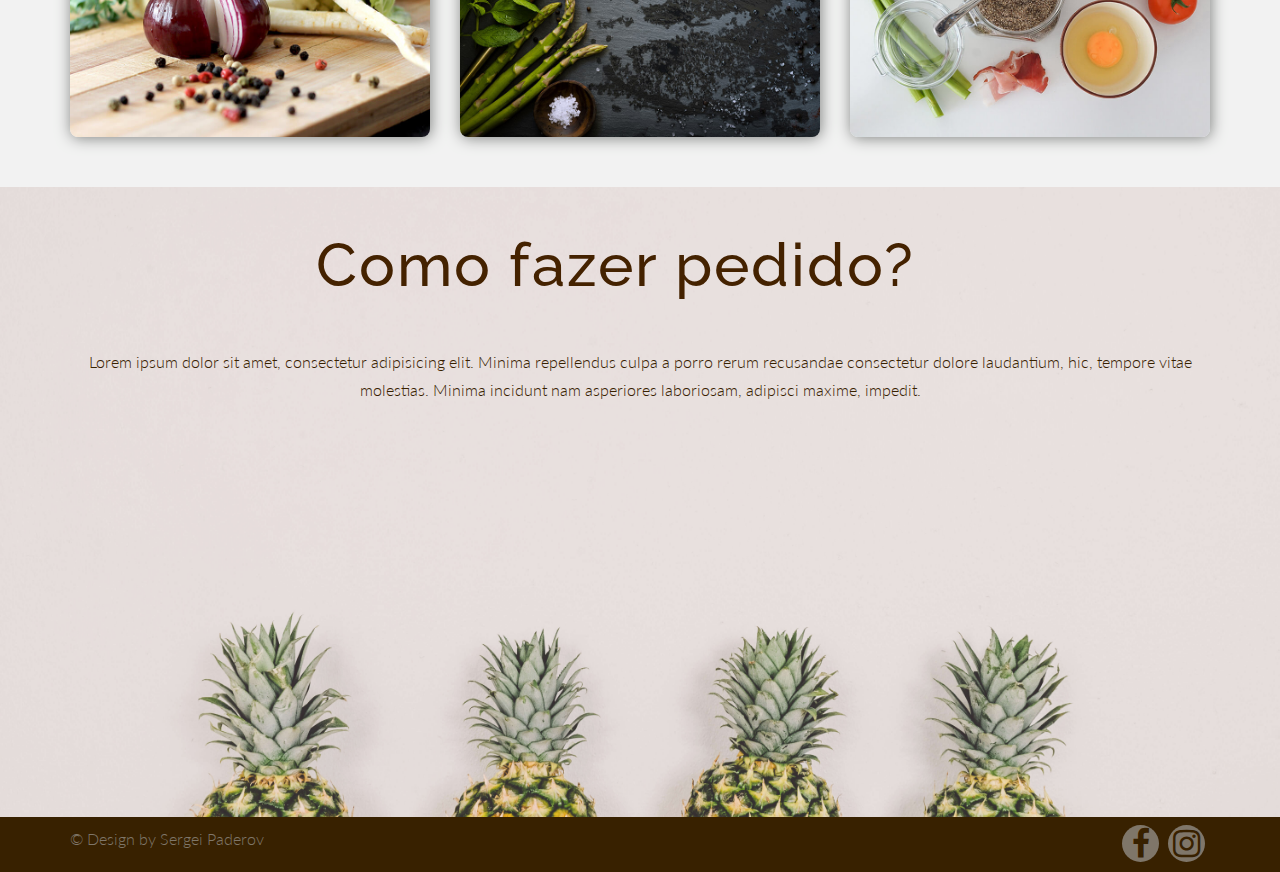
==== commit a59aff48: "resize photos" ====
--- a/index.html
+++ b/index.html
@@ -121,8 +121,10 @@
             </ul>
         </div>
     </footer>
-    <script src="https://ajax.googleapis.com/ajax/libs/jquery/3.1.0./jquery.min.js"></script>
+    <script
+  src="https://code.jquery.com/jquery-3.2.1.min.js"
+  integrity="sha256-hwg4gsxgFZhOsEEamdOYGBf13FyQuiTwlAQgxVSNgt4="
+  crossorigin="anonymous"></script>
     <script src="js/bootstrap.min.js"></script>
-    <script src="js/main.js"></script>
     </body>
     </html>--- a/css/main.css
+++ b/css/main.css
@@ -346,7 +346,7 @@
 }
 
 .social-icon a:hover {
-    background: #4F2F00; 
+    background: #7F7669; 
     color: #f2f2f2;
     transition: 1s ease; 
 }
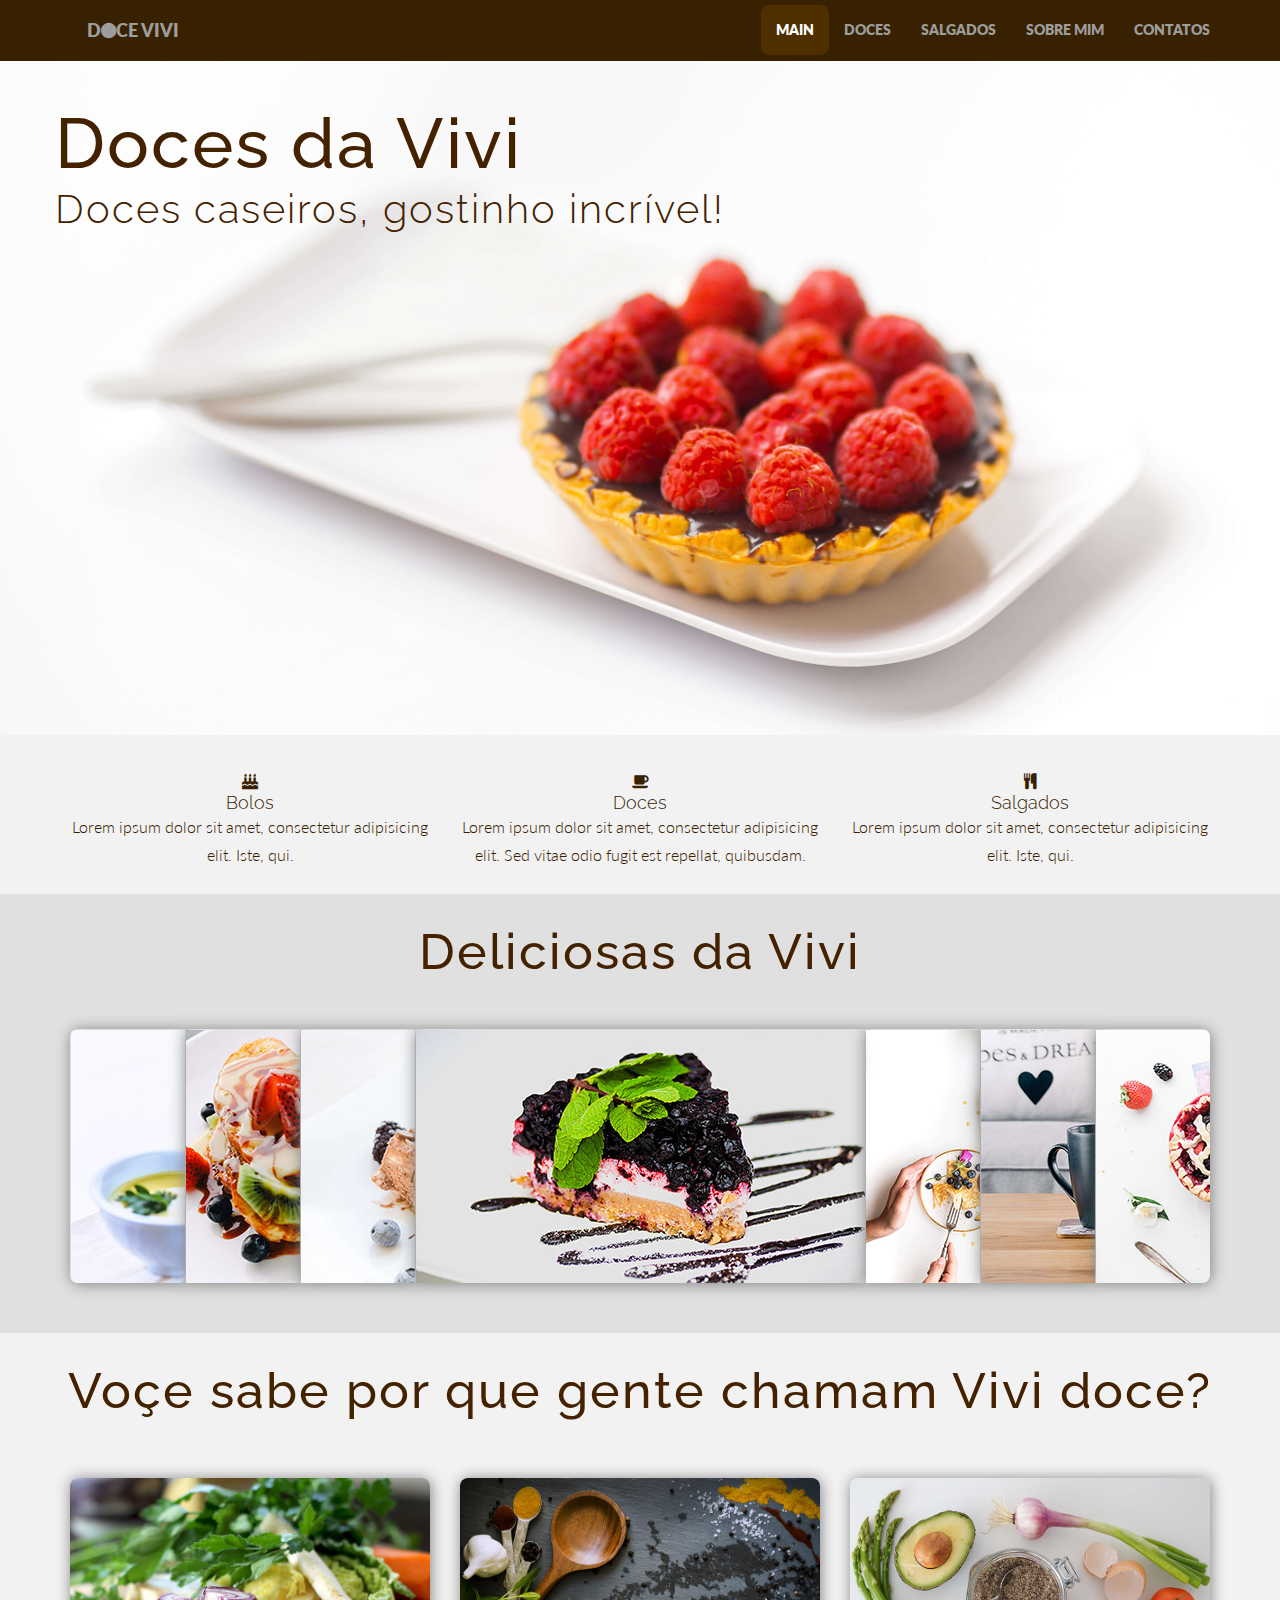
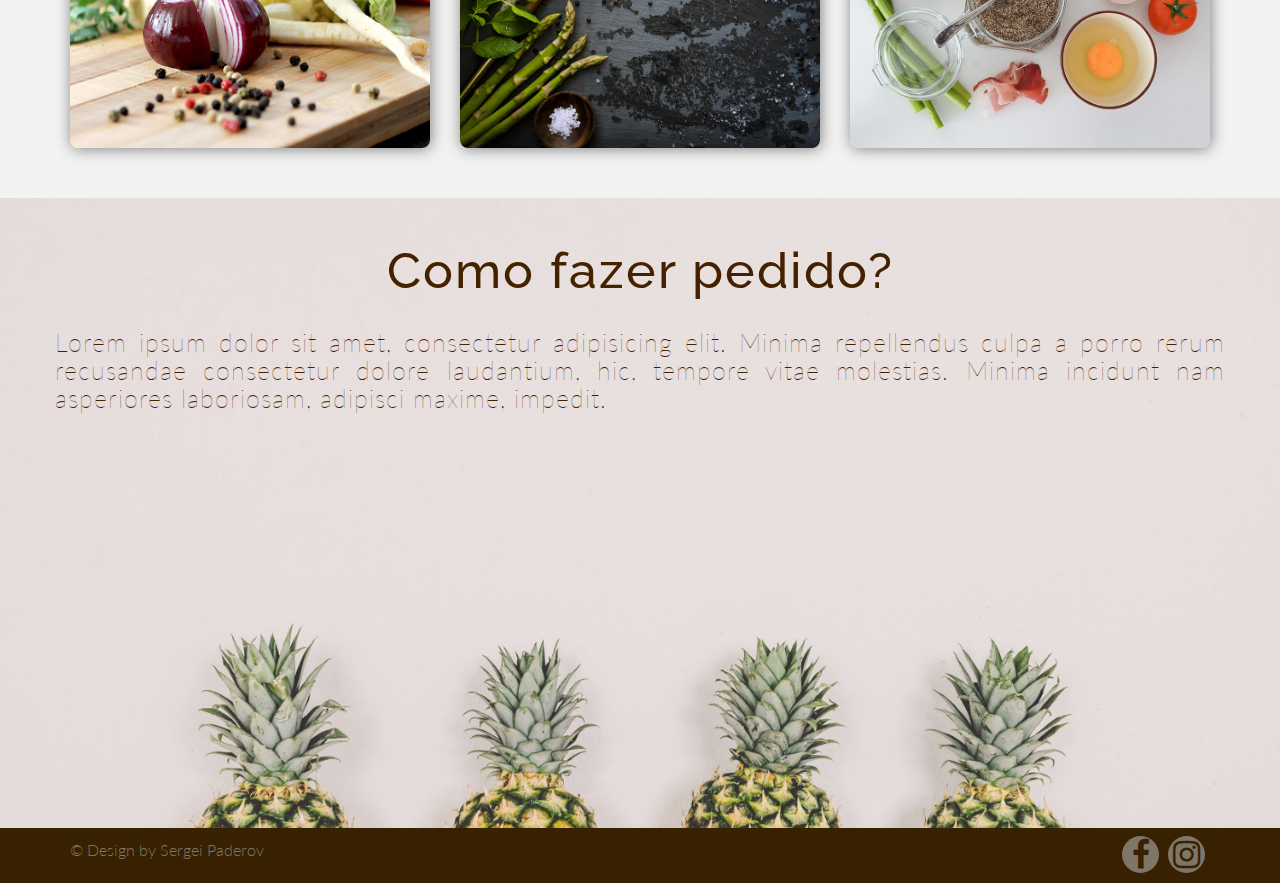
==== commit 17c92616: "about.html, contacts.html" ====
--- a/index.html
+++ b/index.html
@@ -25,8 +25,8 @@
 					<li class="active"><a href="#">main</a></li>
 					<li><a href="sweets.html">doces</a></li>
 					<li><a href="salty.html">salgados</a></li>
-					<li><a href="#">sobre mim</a></li>
-					<li><a href="#">contatos</a></li>
+					<li><a href="about.html">sobre mim</a></li>
+					<li><a href="contacts.html">contatos</a></li>
 				</ul>
 			</nav>
 		</div>
@@ -34,10 +34,8 @@
 	<section id="headerwrap">
 		<div class="container">
 			<div class="row centered">
-				<div class="col-lg-12 col-md-10 col-sm-8">
-					<h1>Doces da Vivi</h1>
-					<h2>Doces caseiros, gostinho incrível!</h2>
-				</div>
+				<h1>Doces da Vivi</h1>
+				<h2>Doces caseiros, gostinho incrível!</h2>
 			</div>
 		</div>
 	</section>
@@ -77,7 +75,7 @@
 	<section class="container description">
 		<div class="row centered">
 			<div class="description_title">
-				<h1 class="h1-description">Voçe sabe por que gente chamam Vivi doce?</h1>
+				<h1>Voçe sabe por que gente chamam Vivi doce?</h1>
 			</div>
 			<div class="col-xl-4 col-lg-4 col-md-6 col-sm-12">
 				<div class="description-text" data-text="Lorem ipsum dolor sit amet, consectetur adipisicing elit. Pariatur perferendis facilis placeat tenetur magni! Praesentium quo et aspernatur atque ratione.">
--- a/css/main.css
+++ b/css/main.css
@@ -1,6 +1,11 @@
 @import url('https://fonts.googleapis.com/css?family=Lato|Raleway');
 
 /* layout */
+
+html {
+  position: relative;
+  min-height: 100%;
+}
 
 body {
     background-color: #f2f2f2;
@@ -11,12 +16,15 @@
     -webkit-font-smoothing: antialiased;
     -webkit-overflow-scrolling: touch;
     margin-top: 70px;
+    margin-bottom: 55px;
 }
 
 h1, h2, h3, h4, h5, h6 {
     font-family: "Raleway";
     font-weight: 300;
     color: #382100;
+    margin: 0;
+    padding: 0;
 }
 p {
     line-height: 28px;
@@ -48,7 +56,9 @@
     padding: 0;
 }
 
-/* header */
+
+
+/*----- HEADER ----*/
 
 .navbar {
     font-weight: 800;
@@ -81,6 +91,63 @@
 .navbar-brand {
     padding-left: 32px;
 }
+
+
+/*----- FOOTER ----*/
+
+.footer {
+    background: #382100;
+    position: absolute;
+    bottom: 0;
+    padding-top: 8px;
+    width: 100%;
+    height: 55px;
+}
+
+.social-icon, .navbar-text{
+    list-style: none;
+    padding: 0;
+    margin: 0;
+}
+
+.navbar-text p {
+    display: inline;
+    text-align: left;
+    color: #7F7669;    
+}
+
+.navbar-text p:hover {
+    color: #fff;
+    transition: 1s ease;
+}
+.social-icon li{
+    display: inline-block;
+    text-align: center;
+}
+
+.social-icon a {
+    display: block;
+    width: 37px;
+    height: 37px;
+    line-height: 30px;
+    border-radius: 50%;
+    margin-right: 5px;
+    padding-top: 3px;
+}
+
+.social-icon a {
+    background: #7F7669; 
+    color: #382100; 
+}
+
+.social-icon a:hover {
+    background: #7F7669; 
+    color: #f2f2f2;
+    transition: 1s ease; 
+}
+
+
+/*----- MAIN -----*/
 
 /* headerwrap */
 
@@ -98,18 +165,23 @@
     background-size: cover;
 }
 
-#headerwrap h1 {
-    margin-top: 30px;
-    color: black;
-    font-size: 70px;
-    font-weight: 500;
-    letter-spacing: 2px;
-}
-
 #headerwrap h1,h2 {
-    margin-right: 650px;
     color:  #442200;
     text-align: left;
+}
+
+#headerwrap h1 {
+    margin-top: 25px;
+    font-size: 70px;
+    font-weight: 500;
+    letter-spacing: 2px;
+    margin-bottom: 5px;
+}
+
+#headerwrap h2 {
+    font-size: 40px;
+    font-weight: 300;
+    letter-spacing: 2px;
 }
 
 /* Assortiment */
@@ -128,12 +200,11 @@
 }
 
 #examples h1 {
-    font-weight: 500;
-    letter-spacing: 2px;
-}
-
-#examples h4{
-font-size: 40px;
+    color: #442200;
+    font-size: 50px;
+    font-weight: 500;
+    letter-spacing: 2px;
+    margin-bottom: 20px;
 }
 
 /* Slider */
@@ -210,9 +281,12 @@
     padding-bottom: 40px;
 }
 
-.h1-description  {
-    letter-spacing:  2px;
-    margin-bottom: 40px;
+.description h1 {
+    color: #442200;
+    font-size: 50px;
+    font-weight: 500;
+    letter-spacing: 2px;
+    margin-bottom: 60px;
     margin-top: 30px;
 }
 
@@ -268,7 +342,7 @@
     margin-bottom: 60px;
 }
 
-/* footerwrap*/
+/* footerwrap */
 
 #footerwrap {
     background: url("../img/main/pineapples3.jpg") no-repeat center top;
@@ -286,75 +360,25 @@
 
 #footerwrap h1 {
     margin-top: 25px;
-    color: black;
-    font-size: 60px;
-    font-weight: 500;
-    letter-spacing: 2px;
-    margin-bottom: 50px;
-}
-
-#footerwrap h1,h2 {
-    margin-right: 50px;
-    color:  #442200;
-}
-
-/* footer */
-
-.footer {
-    background: #382100;
-    position: relative;
-    bottom: 0;
-    padding-top: 8px;
-    width: 100%;
-    height: 55px;
-}
-
-.social-icon, .navbar-text{
-    list-style: none;
-    padding: 0;
+    color: #442200;
+    font-size: 50px;
+    font-weight: 500;
+    letter-spacing: 2px;
+    margin-bottom: 30px;
+}
+
+#footerwrap p {
+    color: #442200;
+    font-size: 25px;
+    font-weight: 100;
+    letter-spacing: 1px;
     margin: 0;
-}
-
-.navbar-text p {
-    display: inline;
-    text-align: left;
-    color: #7F7669;    
-}
-
-.navbar-text p:hover {
-    color: #fff;
-    transition: 1s ease;
-}
-.social-icon li{
-    display: inline-block;
-    text-align: center;
-}
-
-.social-icon a {
-    display: block;
-    width: 37px;
-    height: 37px;
-    line-height: 30px;
-    border-radius: 50%;
-    margin-right: 5px;
-    padding-top: 3px;
-}
-
-.social-icon a {
-    background: #7F7669; 
-    color: #382100; 
-}
-
-.social-icon a:hover {
-    background: #7F7669; 
-    color: #f2f2f2;
-    transition: 1s ease; 
-}
-
-
-/* -------SWEETS------- */
-
-/* sweets*/
+    text-align: justify;
+}
+
+
+/* -------SWEETS & SALTY------- */
+
 
 .sweets {
     background: url("../img/sweets/1.jpg") no-repeat center top;
@@ -436,3 +460,110 @@
     font-weight: bold;
     font-size: 1.5em;
 }
+
+
+/* ------- ABOUT ------- */
+
+.about {
+    background: url("../img/about/about_bg.jpg") no-repeat center top;
+    margin-top: -10px;
+    padding-top: 20px;
+    background-position: center center;
+    min-height: 675px;
+    -webkit-background-size: cover;
+    -moz-background-size: cover;
+    -o-background-size: cover;
+    background-size: cover;
+    padding-bottom: 40px;
+}
+
+.about_photo {
+    position: relative;
+    background-size: cover; 
+    padding: 0;
+    border-radius: 8px;
+    -webkit-box-shadow: 1px 1px 15px #7e807e;
+    box-shadow: 1px 1px 15px #7e807e;
+    margin-bottom: 20px;
+    background-position: center;
+    transition: 0.5s;
+    overflow: hidden;
+}
+
+.about_img {
+    max-width: 100%;
+    height: auto;
+    border-radius: 8px;
+}
+
+.about h1 {
+    margin-top: 25px;
+    color: #442200;
+    font-size: 50px;
+    font-weight: 500;
+    letter-spacing: 2px;
+    margin-bottom: 60px;
+}
+
+.about p {
+    color: #442200;
+    font-size: 18px;
+    font-weight: 100;
+    letter-spacing: 1px;
+    margin: 0;
+    text-align: justify;
+    padding: 0 10px;
+}
+
+/*----- CONTACTS ----*/
+
+.contacts {
+    background: url("../img/contacts/contacts_bg.jpg") no-repeat center top;
+    margin-top: -10px;
+    padding-top: 20px;
+    background-position: center center;
+    min-height: 620px;
+    -webkit-background-size: cover;
+    -moz-background-size: cover;
+    -o-background-size: cover;
+    background-size: cover;
+    padding-bottom: 40px;
+}
+
+.contacts h1 {
+    margin-top: 25px;
+    color: #442200;
+    font-size: 50px;
+    font-weight: 500;
+    letter-spacing: 2px;
+    margin-bottom: 60px;
+}
+
+.contacts_left p {
+    color: #442200;
+    font-size: 22px;
+    font-weight: 100;
+    letter-spacing: 1px;
+    margin: 0;
+    text-align: justify;
+    padding: 0 10px;
+    margin-left: 20px;
+    margin-bottom: 30px;
+}
+
+.contacts_right p {
+    color: #442200;
+    font-size: 32px;
+    font-weight: 100;
+    letter-spacing: 1px;
+    margin: 0;
+    padding: 0 10px;
+    margin-left: 20px;
+    font-weight: 600;
+    margin-bottom: 30px;
+}
+
+.contacts i {
+    font-size: 36px;
+    margin-right: 20px; 
+}